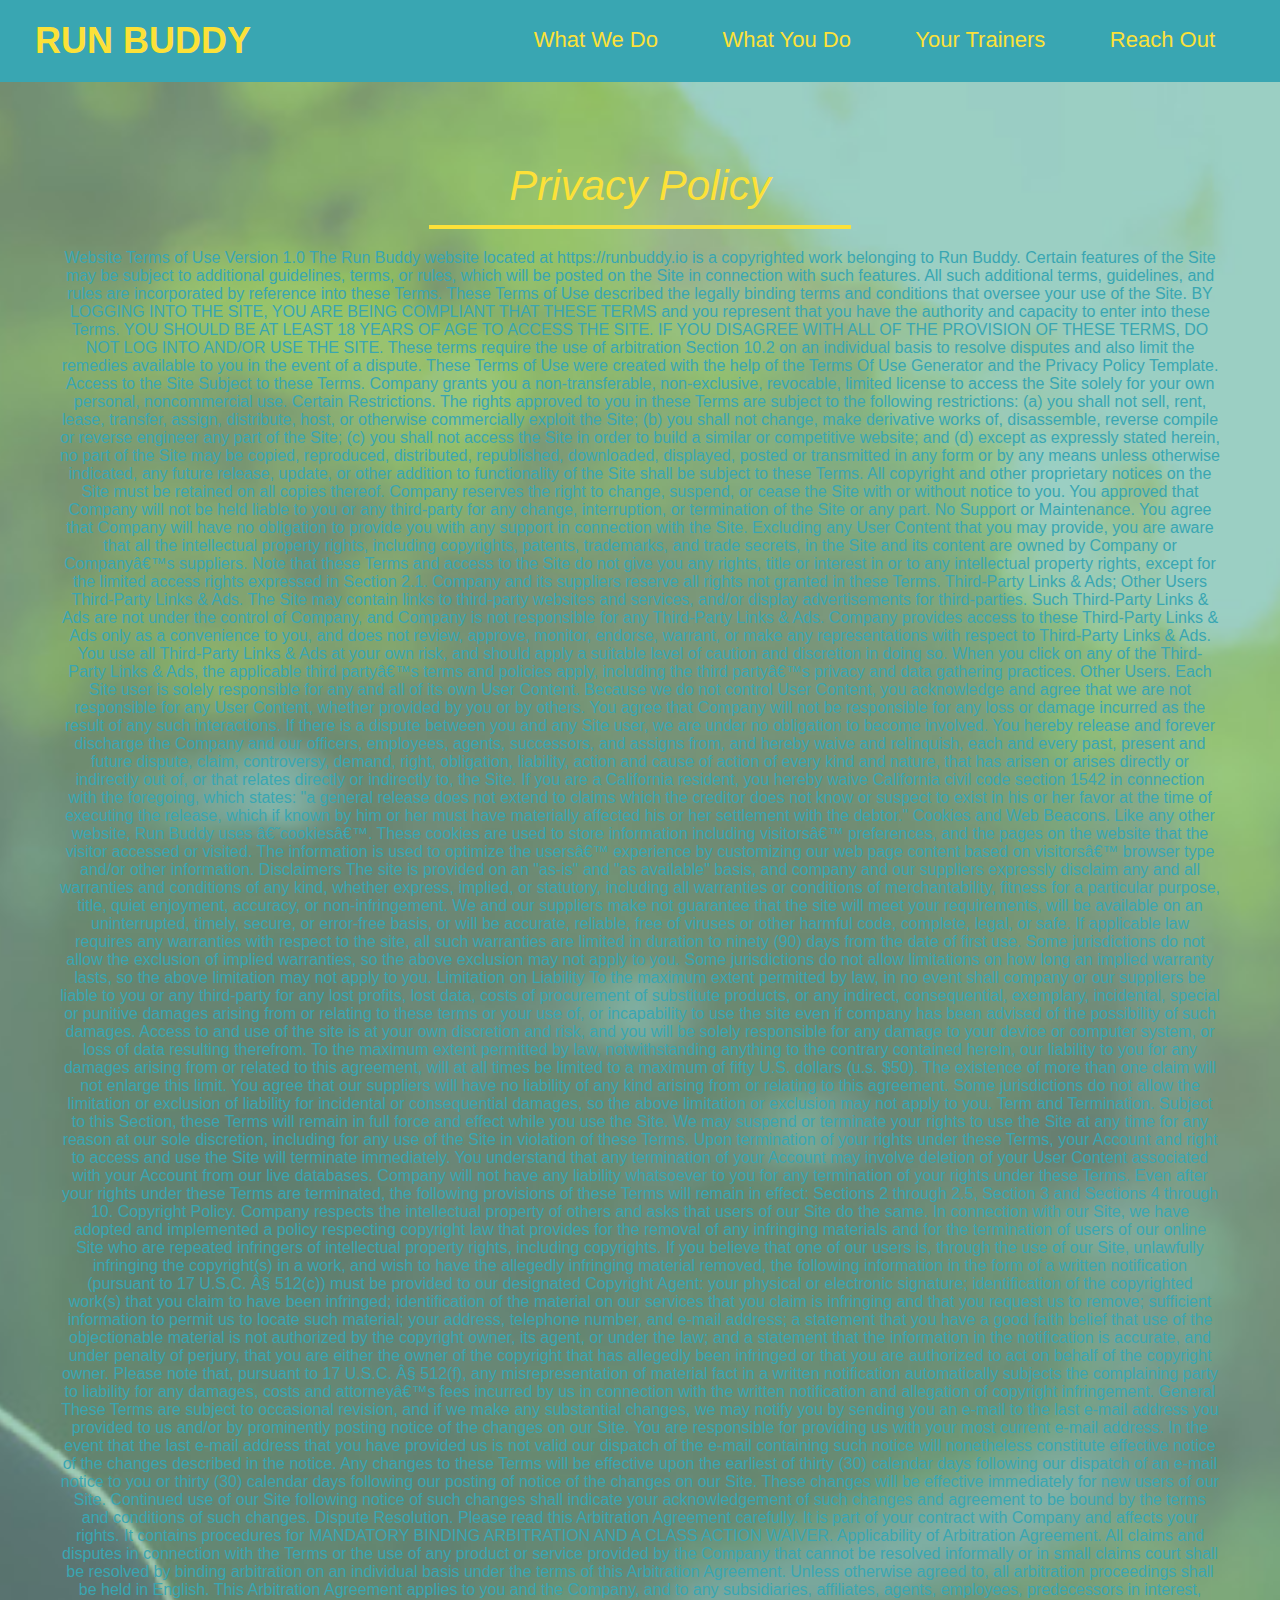
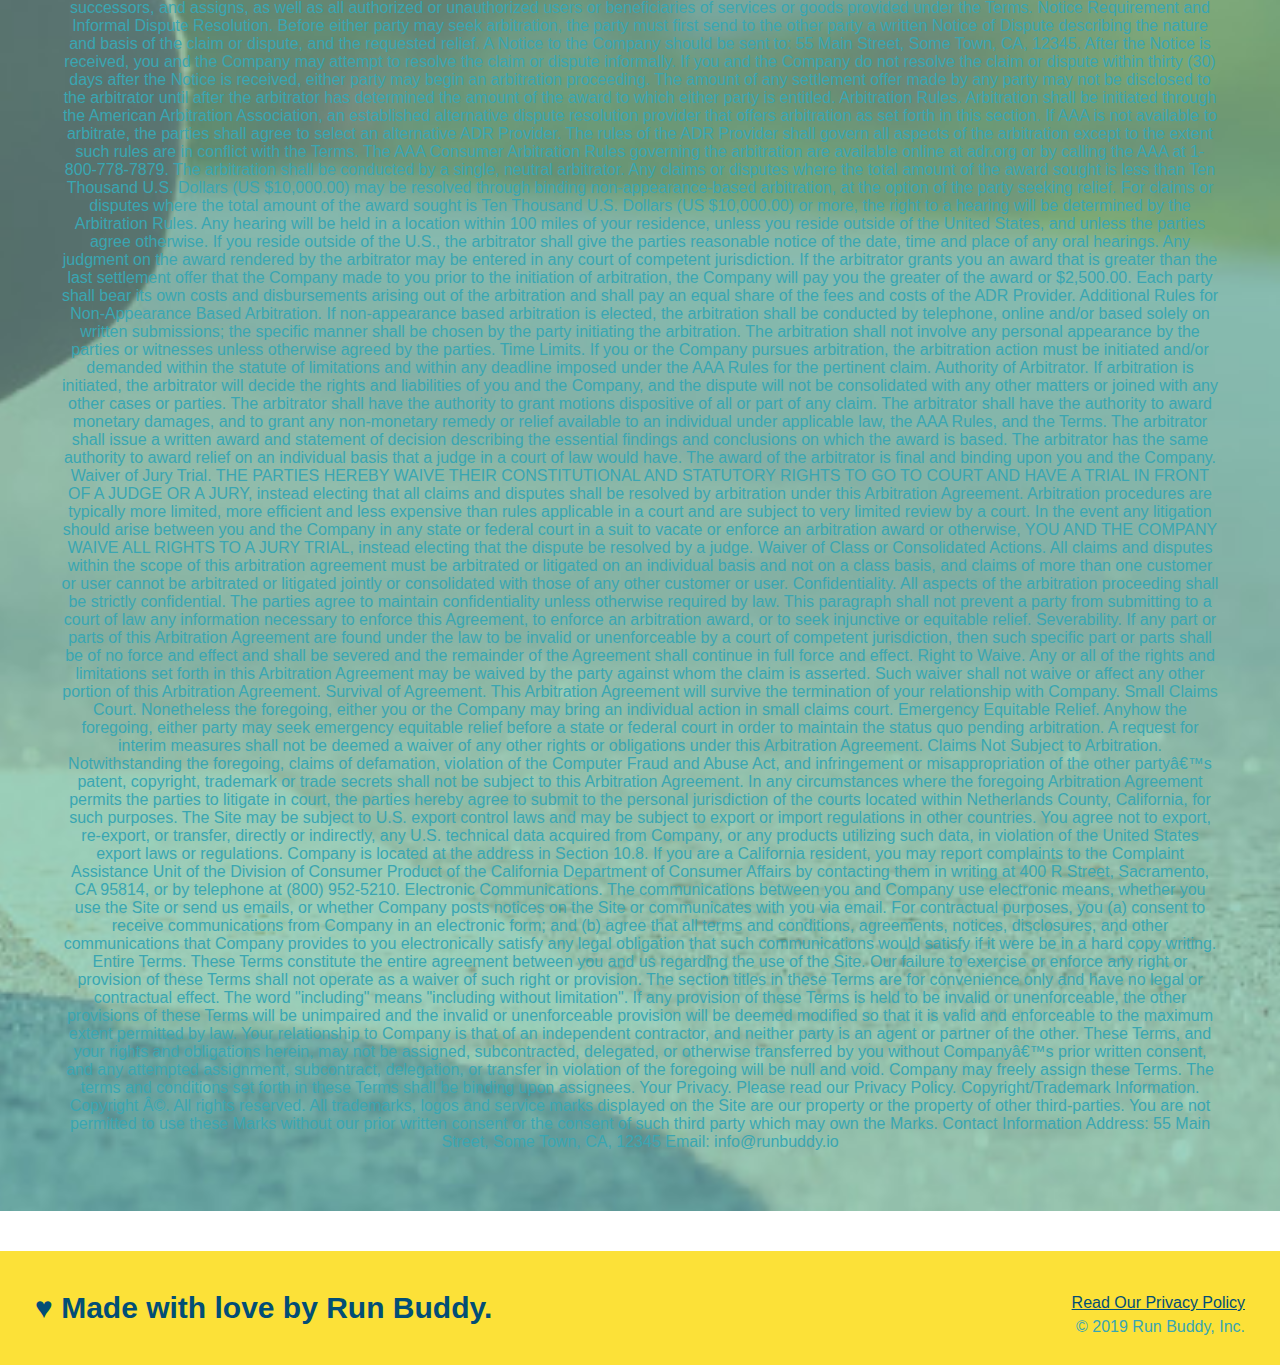
==== privacy-policy.html @ 21452228 "done with modules but privacy page does not look right" ====
<!DOCTYPE html>
<html lang="en">
    <head>
    <meta charset="UTF-8"/>
    <title>Privacy Policy - Run Buddy</title>
    <link rel="stylesheet" href="./assets/css/style.css"/>
        <link rel="stylesheet" href="./assets/css/secondary-styles.css"/>

    </head>
    <body>
        <header>
            <h1><a href="/">RUN BUDDY</a></h1>
            <nav>
                <ul>
                    <li><a href="./index.html#what-we-do">What We Do</a></li>
                    <li><a href="./index.html#what-you-do">What You Do</a></li>
                    <li><a href="./index.html#your-trainers">Your Trainers</a></li>
                    <li><a href="./index.html#reach-out">Reach Out</a></li>
                </ul>
            </nav>
     </header>
<section class="hero">
    <h2 class="page-title">
        Privacy Policy
      </h2>
      <article class="seconday-content">
        Website Terms of Use

        Version 1.0
        
        The Run Buddy website located at https://runbuddy.io is a copyrighted work belonging to Run Buddy. Certain features of the Site may be subject to additional guidelines, terms, or rules, which will be posted on the Site in connection with such features.
        
        All such additional terms, guidelines, and rules are incorporated by reference into these Terms.
        
        These Terms of Use described the legally binding terms and conditions that oversee your use of the Site. BY LOGGING INTO THE SITE, YOU ARE BEING COMPLIANT THAT THESE TERMS and you represent that you have the authority and capacity to enter into these Terms. YOU SHOULD BE AT LEAST 18 YEARS OF AGE TO ACCESS THE SITE. IF YOU DISAGREE WITH ALL OF THE PROVISION OF THESE TERMS, DO NOT LOG INTO AND/OR USE THE SITE.
        
        These terms require the use of arbitration Section 10.2 on an individual basis to resolve disputes and also limit the remedies available to you in the event of a dispute. These Terms of Use were created with the help of the Terms Of Use Generator and the Privacy Policy Template.
        
        Access to the Site
        Subject to these Terms. Company grants you a non-transferable, non-exclusive, revocable, limited license to access the Site solely for your own personal, noncommercial use.
        
        Certain Restrictions. The rights approved to you in these Terms are subject to the following restrictions: (a) you shall not sell, rent, lease, transfer, assign, distribute, host, or otherwise commercially exploit the Site; (b) you shall not change, make derivative works of, disassemble, reverse compile or reverse engineer any part of the Site; (c) you shall not access the Site in order to build a similar or competitive website; and (d) except as expressly stated herein, no part of the Site may be copied, reproduced, distributed, republished, downloaded, displayed, posted or transmitted in any form or by any means unless otherwise indicated, any future release, update, or other addition to functionality of the Site shall be subject to these Terms. All copyright and other proprietary notices on the Site must be retained on all copies thereof.
        
        Company reserves the right to change, suspend, or cease the Site with or without notice to you. You approved that Company will not be held liable to you or any third-party for any change, interruption, or termination of the Site or any part.
        
        No Support or Maintenance. You agree that Company will have no obligation to provide you with any support in connection with the Site.
        
        Excluding any User Content that you may provide, you are aware that all the intellectual property rights, including copyrights, patents, trademarks, and trade secrets, in the Site and its content are owned by Company or Companyâ€™s suppliers. Note that these Terms and access to the Site do not give you any rights, title or interest in or to any intellectual property rights, except for the limited access rights expressed in Section 2.1. Company and its suppliers reserve all rights not granted in these Terms.
        
        Third-Party Links & Ads; Other Users
        Third-Party Links & Ads. The Site may contain links to third-party websites and services, and/or display advertisements for third-parties. Such Third-Party Links & Ads are not under the control of Company, and Company is not responsible for any Third-Party Links & Ads. Company provides access to these Third-Party Links & Ads only as a convenience to you, and does not review, approve, monitor, endorse, warrant, or make any representations with respect to Third-Party Links & Ads. You use all Third-Party Links & Ads at your own risk, and should apply a suitable level of caution and discretion in doing so. When you click on any of the Third-Party Links & Ads, the applicable third partyâ€™s terms and policies apply, including the third partyâ€™s privacy and data gathering practices.
        
        Other Users. Each Site user is solely responsible for any and all of its own User Content. Because we do not control User Content, you acknowledge and agree that we are not responsible for any User Content, whether provided by you or by others. You agree that Company will not be responsible for any loss or damage incurred as the result of any such interactions. If there is a dispute between you and any Site user, we are under no obligation to become involved.
        
        You hereby release and forever discharge the Company and our officers, employees, agents, successors, and assigns from, and hereby waive and relinquish, each and every past, present and future dispute, claim, controversy, demand, right, obligation, liability, action and cause of action of every kind and nature, that has arisen or arises directly or indirectly out of, or that relates directly or indirectly to, the Site. If you are a California resident, you hereby waive California civil code section 1542 in connection with the foregoing, which states: "a general release does not extend to claims which the creditor does not know or suspect to exist in his or her favor at the time of executing the release, which if known by him or her must have materially affected his or her settlement with the debtor."
        
        Cookies and Web Beacons. Like any other website, Run Buddy uses â€˜cookiesâ€™. These cookies are used to store information including visitorsâ€™ preferences, and the pages on the website that the visitor accessed or visited. The information is used to optimize the usersâ€™ experience by customizing our web page content based on visitorsâ€™ browser type and/or other information.
        
        Disclaimers
        The site is provided on an "as-is" and "as available" basis, and company and our suppliers expressly disclaim any and all warranties and conditions of any kind, whether express, implied, or statutory, including all warranties or conditions of merchantability, fitness for a particular purpose, title, quiet enjoyment, accuracy, or non-infringement. We and our suppliers make not guarantee that the site will meet your requirements, will be available on an uninterrupted, timely, secure, or error-free basis, or will be accurate, reliable, free of viruses or other harmful code, complete, legal, or safe. If applicable law requires any warranties with respect to the site, all such warranties are limited in duration to ninety (90) days from the date of first use.
        
        Some jurisdictions do not allow the exclusion of implied warranties, so the above exclusion may not apply to you. Some jurisdictions do not allow limitations on how long an implied warranty lasts, so the above limitation may not apply to you.
        
        Limitation on Liability
        To the maximum extent permitted by law, in no event shall company or our suppliers be liable to you or any third-party for any lost profits, lost data, costs of procurement of substitute products, or any indirect, consequential, exemplary, incidental, special or punitive damages arising from or relating to these terms or your use of, or incapability to use the site even if company has been advised of the possibility of such damages. Access to and use of the site is at your own discretion and risk, and you will be solely responsible for any damage to your device or computer system, or loss of data resulting therefrom.
        
        To the maximum extent permitted by law, notwithstanding anything to the contrary contained herein, our liability to you for any damages arising from or related to this agreement, will at all times be limited to a maximum of fifty U.S. dollars (u.s. $50). The existence of more than one claim will not enlarge this limit. You agree that our suppliers will have no liability of any kind arising from or relating to this agreement.
        
        Some jurisdictions do not allow the limitation or exclusion of liability for incidental or consequential damages, so the above limitation or exclusion may not apply to you.
        
        Term and Termination. Subject to this Section, these Terms will remain in full force and effect while you use the Site. We may suspend or terminate your rights to use the Site at any time for any reason at our sole discretion, including for any use of the Site in violation of these Terms. Upon termination of your rights under these Terms, your Account and right to access and use the Site will terminate immediately. You understand that any termination of your Account may involve deletion of your User Content associated with your Account from our live databases. Company will not have any liability whatsoever to you for any termination of your rights under these Terms. Even after your rights under these Terms are terminated, the following provisions of these Terms will remain in effect: Sections 2 through 2.5, Section 3 and Sections 4 through 10.
        
        Copyright Policy.
        Company respects the intellectual property of others and asks that users of our Site do the same. In connection with our Site, we have adopted and implemented a policy respecting copyright law that provides for the removal of any infringing materials and for the termination of users of our online Site who are repeated infringers of intellectual property rights, including copyrights. If you believe that one of our users is, through the use of our Site, unlawfully infringing the copyright(s) in a work, and wish to have the allegedly infringing material removed, the following information in the form of a written notification (pursuant to 17 U.S.C. Â§ 512(c)) must be provided to our designated Copyright Agent:
        
        your physical or electronic signature;
        identification of the copyrighted work(s) that you claim to have been infringed;
        identification of the material on our services that you claim is infringing and that you request us to remove;
        sufficient information to permit us to locate such material; your address, telephone number, and e-mail address;
        a statement that you have a good faith belief that use of the objectionable material is not authorized by the copyright owner, its agent, or under the law; and
        a statement that the information in the notification is accurate, and under penalty of perjury, that you are either the owner of the copyright that has allegedly been infringed or that you are authorized to act on behalf of the copyright owner.
        Please note that, pursuant to 17 U.S.C. Â§ 512(f), any misrepresentation of material fact in a written notification automatically subjects the complaining party to liability for any damages, costs and attorneyâ€™s fees incurred by us in connection with the written notification and allegation of copyright infringement.
        
        General
        These Terms are subject to occasional revision, and if we make any substantial changes, we may notify you by sending you an e-mail to the last e-mail address you provided to us and/or by prominently posting notice of the changes on our Site. You are responsible for providing us with your most current e-mail address. In the event that the last e-mail address that you have provided us is not valid our dispatch of the e-mail containing such notice will nonetheless constitute effective notice of the changes described in the notice. Any changes to these Terms will be effective upon the earliest of thirty (30) calendar days following our dispatch of an e-mail notice to you or thirty (30) calendar days following our posting of notice of the changes on our Site. These changes will be effective immediately for new users of our Site. Continued use of our Site following notice of such changes shall indicate your acknowledgement of such changes and agreement to be bound by the terms and conditions of such changes. Dispute Resolution. Please read this Arbitration Agreement carefully. It is part of your contract with Company and affects your rights. It contains procedures for MANDATORY BINDING ARBITRATION AND A CLASS ACTION WAIVER.
        
        Applicability of Arbitration Agreement. All claims and disputes in connection with the Terms or the use of any product or service provided by the Company that cannot be resolved informally or in small claims court shall be resolved by binding arbitration on an individual basis under the terms of this Arbitration Agreement. Unless otherwise agreed to, all arbitration proceedings shall be held in English. This Arbitration Agreement applies to you and the Company, and to any subsidiaries, affiliates, agents, employees, predecessors in interest, successors, and assigns, as well as all authorized or unauthorized users or beneficiaries of services or goods provided under the Terms.
        
        Notice Requirement and Informal Dispute Resolution. Before either party may seek arbitration, the party must first send to the other party a written Notice of Dispute describing the nature and basis of the claim or dispute, and the requested relief. A Notice to the Company should be sent to: 55 Main Street, Some Town, CA, 12345. After the Notice is received, you and the Company may attempt to resolve the claim or dispute informally. If you and the Company do not resolve the claim or dispute within thirty (30) days after the Notice is received, either party may begin an arbitration proceeding. The amount of any settlement offer made by any party may not be disclosed to the arbitrator until after the arbitrator has determined the amount of the award to which either party is entitled.
        
        Arbitration Rules. Arbitration shall be initiated through the American Arbitration Association, an established alternative dispute resolution provider that offers arbitration as set forth in this section. If AAA is not available to arbitrate, the parties shall agree to select an alternative ADR Provider. The rules of the ADR Provider shall govern all aspects of the arbitration except to the extent such rules are in conflict with the Terms. The AAA Consumer Arbitration Rules governing the arbitration are available online at adr.org or by calling the AAA at 1-800-778-7879. The arbitration shall be conducted by a single, neutral arbitrator. Any claims or disputes where the total amount of the award sought is less than Ten Thousand U.S. Dollars (US $10,000.00) may be resolved through binding non-appearance-based arbitration, at the option of the party seeking relief. For claims or disputes where the total amount of the award sought is Ten Thousand U.S. Dollars (US $10,000.00) or more, the right to a hearing will be determined by the Arbitration Rules. Any hearing will be held in a location within 100 miles of your residence, unless you reside outside of the United States, and unless the parties agree otherwise. If you reside outside of the U.S., the arbitrator shall give the parties reasonable notice of the date, time and place of any oral hearings. Any judgment on the award rendered by the arbitrator may be entered in any court of competent jurisdiction. If the arbitrator grants you an award that is greater than the last settlement offer that the Company made to you prior to the initiation of arbitration, the Company will pay you the greater of the award or $2,500.00. Each party shall bear its own costs and disbursements arising out of the arbitration and shall pay an equal share of the fees and costs of the ADR Provider.
        
        Additional Rules for Non-Appearance Based Arbitration. If non-appearance based arbitration is elected, the arbitration shall be conducted by telephone, online and/or based solely on written submissions; the specific manner shall be chosen by the party initiating the arbitration. The arbitration shall not involve any personal appearance by the parties or witnesses unless otherwise agreed by the parties.
        
        Time Limits. If you or the Company pursues arbitration, the arbitration action must be initiated and/or demanded within the statute of limitations and within any deadline imposed under the AAA Rules for the pertinent claim.
        
        Authority of Arbitrator. If arbitration is initiated, the arbitrator will decide the rights and liabilities of you and the Company, and the dispute will not be consolidated with any other matters or joined with any other cases or parties. The arbitrator shall have the authority to grant motions dispositive of all or part of any claim. The arbitrator shall have the authority to award monetary damages, and to grant any non-monetary remedy or relief available to an individual under applicable law, the AAA Rules, and the Terms. The arbitrator shall issue a written award and statement of decision describing the essential findings and conclusions on which the award is based. The arbitrator has the same authority to award relief on an individual basis that a judge in a court of law would have. The award of the arbitrator is final and binding upon you and the Company.
        
        Waiver of Jury Trial. THE PARTIES HEREBY WAIVE THEIR CONSTITUTIONAL AND STATUTORY RIGHTS TO GO TO COURT AND HAVE A TRIAL IN FRONT OF A JUDGE OR A JURY, instead electing that all claims and disputes shall be resolved by arbitration under this Arbitration Agreement. Arbitration procedures are typically more limited, more efficient and less expensive than rules applicable in a court and are subject to very limited review by a court. In the event any litigation should arise between you and the Company in any state or federal court in a suit to vacate or enforce an arbitration award or otherwise, YOU AND THE COMPANY WAIVE ALL RIGHTS TO A JURY TRIAL, instead electing that the dispute be resolved by a judge.
        
        Waiver of Class or Consolidated Actions. All claims and disputes within the scope of this arbitration agreement must be arbitrated or litigated on an individual basis and not on a class basis, and claims of more than one customer or user cannot be arbitrated or litigated jointly or consolidated with those of any other customer or user.
        
        Confidentiality. All aspects of the arbitration proceeding shall be strictly confidential. The parties agree to maintain confidentiality unless otherwise required by law. This paragraph shall not prevent a party from submitting to a court of law any information necessary to enforce this Agreement, to enforce an arbitration award, or to seek injunctive or equitable relief.
        
        Severability. If any part or parts of this Arbitration Agreement are found under the law to be invalid or unenforceable by a court of competent jurisdiction, then such specific part or parts shall be of no force and effect and shall be severed and the remainder of the Agreement shall continue in full force and effect.
        
        Right to Waive. Any or all of the rights and limitations set forth in this Arbitration Agreement may be waived by the party against whom the claim is asserted. Such waiver shall not waive or affect any other portion of this Arbitration Agreement.
        
        Survival of Agreement. This Arbitration Agreement will survive the termination of your relationship with Company.
        
        Small Claims Court. Nonetheless the foregoing, either you or the Company may bring an individual action in small claims court.
        
        Emergency Equitable Relief. Anyhow the foregoing, either party may seek emergency equitable relief before a state or federal court in order to maintain the status quo pending arbitration. A request for interim measures shall not be deemed a waiver of any other rights or obligations under this Arbitration Agreement.
        
        Claims Not Subject to Arbitration. Notwithstanding the foregoing, claims of defamation, violation of the Computer Fraud and Abuse Act, and infringement or misappropriation of the other partyâ€™s patent, copyright, trademark or trade secrets shall not be subject to this Arbitration Agreement.
        
        In any circumstances where the foregoing Arbitration Agreement permits the parties to litigate in court, the parties hereby agree to submit to the personal jurisdiction of the courts located within Netherlands County, California, for such purposes.
        
        The Site may be subject to U.S. export control laws and may be subject to export or import regulations in other countries. You agree not to export, re-export, or transfer, directly or indirectly, any U.S. technical data acquired from Company, or any products utilizing such data, in violation of the United States export laws or regulations.
        
        Company is located at the address in Section 10.8. If you are a California resident, you may report complaints to the Complaint Assistance Unit of the Division of Consumer Product of the California Department of Consumer Affairs by contacting them in writing at 400 R Street, Sacramento, CA 95814, or by telephone at (800) 952-5210.
        
        Electronic Communications. The communications between you and Company use electronic means, whether you use the Site or send us emails, or whether Company posts notices on the Site or communicates with you via email. For contractual purposes, you (a) consent to receive communications from Company in an electronic form; and (b) agree that all terms and conditions, agreements, notices, disclosures, and other communications that Company provides to you electronically satisfy any legal obligation that such communications would satisfy if it were be in a hard copy writing.
        
        Entire Terms. These Terms constitute the entire agreement between you and us regarding the use of the Site. Our failure to exercise or enforce any right or provision of these Terms shall not operate as a waiver of such right or provision. The section titles in these Terms are for convenience only and have no legal or contractual effect. The word "including" means "including without limitation". If any provision of these Terms is held to be invalid or unenforceable, the other provisions of these Terms will be unimpaired and the invalid or unenforceable provision will be deemed modified so that it is valid and enforceable to the maximum extent permitted by law. Your relationship to Company is that of an independent contractor, and neither party is an agent or partner of the other. These Terms, and your rights and obligations herein, may not be assigned, subcontracted, delegated, or otherwise transferred by you without Companyâ€™s prior written consent, and any attempted assignment, subcontract, delegation, or transfer in violation of the foregoing will be null and void. Company may freely assign these Terms. The terms and conditions set forth in these Terms shall be binding upon assignees.
        
        Your Privacy. Please read our Privacy Policy.
        
        Copyright/Trademark Information. Copyright Â©. All rights reserved. All trademarks, logos and service marks displayed on the Site are our property or the property of other third-parties. You are not permitted to use these Marks without our prior written consent or the consent of such third party which may own the Marks.
        
        Contact Information
        Address: 55 Main Street, Some Town, CA, 12345
        
        Email: info@runbuddy.io
      </article>
</section>
     <footer> 
        <h2>♥ Made with love by Run Buddy.</h2>
        <div>
            <a href="./privacy-policy.html">Read Our Privacy Policy</a>
            <br />
            &copy; 2019 Run Buddy, Inc.
        </div>
    </footer>
    </body>
</html>
---- assets/css/style.css ----
* {
    margin: 0;
    padding: 0;
    box-sizing: border-box;
}

body { 
    font-family: Helvetica, Arial, sans-serif;
    color: #39a6b2
}

header {
    padding: 20px 35px;
    background-color: #39a6b2;
}

header h1 {
    font-weight: bold;
    font-size: 36px;
    color: #fce138;
    margin: 0;
    display: inline;
}

header a {
    text-decoration: none;
    color: #fce138;
}

header nav {
    float: right;
    margin: 7px 0;
}

header nav ul li {
    display: inline;
}

header nav ul li a {
    margin: 0 30px;
    font-weight: lighter;
    font-size: 22px;
}

footer {
    background: #fce138;
    width: 100%;
    padding: 40px 35px;
}

footer h2 {
    display: inline;
    color: #024e76;
    font-size: 30px;
    margin: 0;
}

footer div {
    float: right;
    line-height: 1.5;
    text-align: right;
}

footer a {
    color: #024e76;
}

section {
    padding: 60px;
}

.hero {
    background-image: url("../images/hero-bg.jpg");
    height: 600px;
    background-size: cover;
    background-position: center;
    position: relative;
  }

  .hero-form {
    border: 3px solid #024e76;
  background-color: #fce138;
  padding: 20px;
  width: 500px;
  color: #024e76;
  position: absolute;
  bottom: 120px;
  right: 140px;
  }

  .hero-form h3 {
    font-size: 24px;
    margin: 0;
  }

  .hero-form p {
      margin: 5px 0 15px 0;
  }

  .form-input {
    border: 1px solid #024e76;
    display: block;
    padding: 7px 15px;
    font-size: 16px;
    color: #024e76;
    width: 100%;
    margin-bottom: 15px;
  }

  .hero-form label {
    margin: 0 5px;
  }

  .hero-form button {
    color: #fce138;
    background-color: #024e76;
    border: none;
    padding: 10px 20px;
    font-size: 16px;
  }

  .intro {
      text-align: center;
  }

  .intro p {
    line-height: 1.7;
    color: #39a6b2;
    width: 80%;
    font-size: 20px;
    margin: 0 auto;
  }

  .steps {
    text-align: center;
    background: #fce138;
  }

  .section-title {
    font-size: 55px;
    color: #024e76;
    margin-bottom: 35px;
    padding: 0 100px 20px 100px;
    display: inline-block;
    border-bottom: 3px solid;
  }
  
  .primary-border {
    border-color: #fce138;
  }
  
  .secondary-border {
    border-color: #39a6b2;
  }
  
  .steps div {
    margin-bottom: 80px;
  }
  
  .steps img {
    width: 15%;
    margin: 10px 0;
  }
  
  .steps h3 {
    color: #024e76;
    font-size: 46px;
    margin-top: 10px;
  }
  
  .steps p {
    color: #39a6b2;
    font-size: 23px;
  }

  .step span {
      font-size: 38px;
  }
  
  .trainers {
      text-align: center;
  }

  .trainer {
    width: 900px;
    margin: 0 auto 30px auto;
    background: #024e76;
    color: #fce138;
    overflow: auto;
  }

  .trainer img {
    width: 35%;
    float: left;
  }
  
  .trainer-bio {
    padding: 35px;
    float: left;
    width: 65%;
  }

  .text-left {
    text-align: left;
  }
  
  .text-right {
    text-align: right;
  }

  .trainer-bio h3 {
    font-size: 32px;
    margin-bottom: 8px;
  }
  
  .trainer-bio h4 {
    font-weight: lighter;
    font-size: 26px;
    margin-bottom: 25px;
  }
  
  .trainer-bio p {
    font-size: 17px;
    line-height: 1.3;
  }

  .section-title {
    font-size: 55px;
    display: inline-block;
    padding: 0 100px 20px 100px;
    border-bottom: 3px solid;
    margin-bottom: 35px;
    color: #024e76;
  }

  .contact {
    text-align: center;
    background: #024e76;
  }

  .contact h2 {
    color: #fce138;
  }

  .contact-info iframe {
    width: 400px;
    height: 400px;
  }

  .contact-info div {
    width: 410px;
    display: inline-block;
    vertical-align: top;
    text-align: left;
    margin: 30px 0 0 60px;
    color: white;
  }

  .contact-info h3 {
    color: #fce138;
    font-size: 32px;
  }
  
  .contact-info p, .contact-info address {
    margin: 20px 0;
    line-height: 1.5;
    font-size: 20px;
    font-style: normal;
  }
  
  .contact-info a {
    color: #fce138;
  }

  .hero-secondary {
    margin: 20px;
    background-color: black;
    font-size: 20px;
    color: red;
  }
---- assets/css/secondary-styles.css ----
.hero {
    background-position: bottom;
    height: auto;
    text-align: center;
    margin-bottom: 40px;
    background-image: url("../images/hero-bg.jpg");
    background-size: cover;
    background-position: center;
    position: block ;

  }

  .page-title {
      color: #fce138;
      display: inline-block;
      border-bottom:4px solid #fce138;
      padding: 0 80px 15px 80px;
      font-weight: normal;
      font-size: 42px;
      font-style: italic;
  }

  .secondary-content {
      text-align: left;
      width: 80%;
      margin:auto;
      color:#024e76;
  }

  .secondary-content h3 {
      font-size: 25px;
      margin: 20px 0 20px 0;

  }

  .secondary-content p {
      font-size: 16px;
      line-height: 1.5;
      margin: 20px 0 20px 0;

  }

  .secondary-content ul {
      margin: 15px 20px 15px 20px;
    
  }

  .secondary-content ul li {
      color: #39a6b2;
      margin: 10px 0 10px 0;
  }

  h2 {
      margin: 20px 20px 20px 20px;
  }
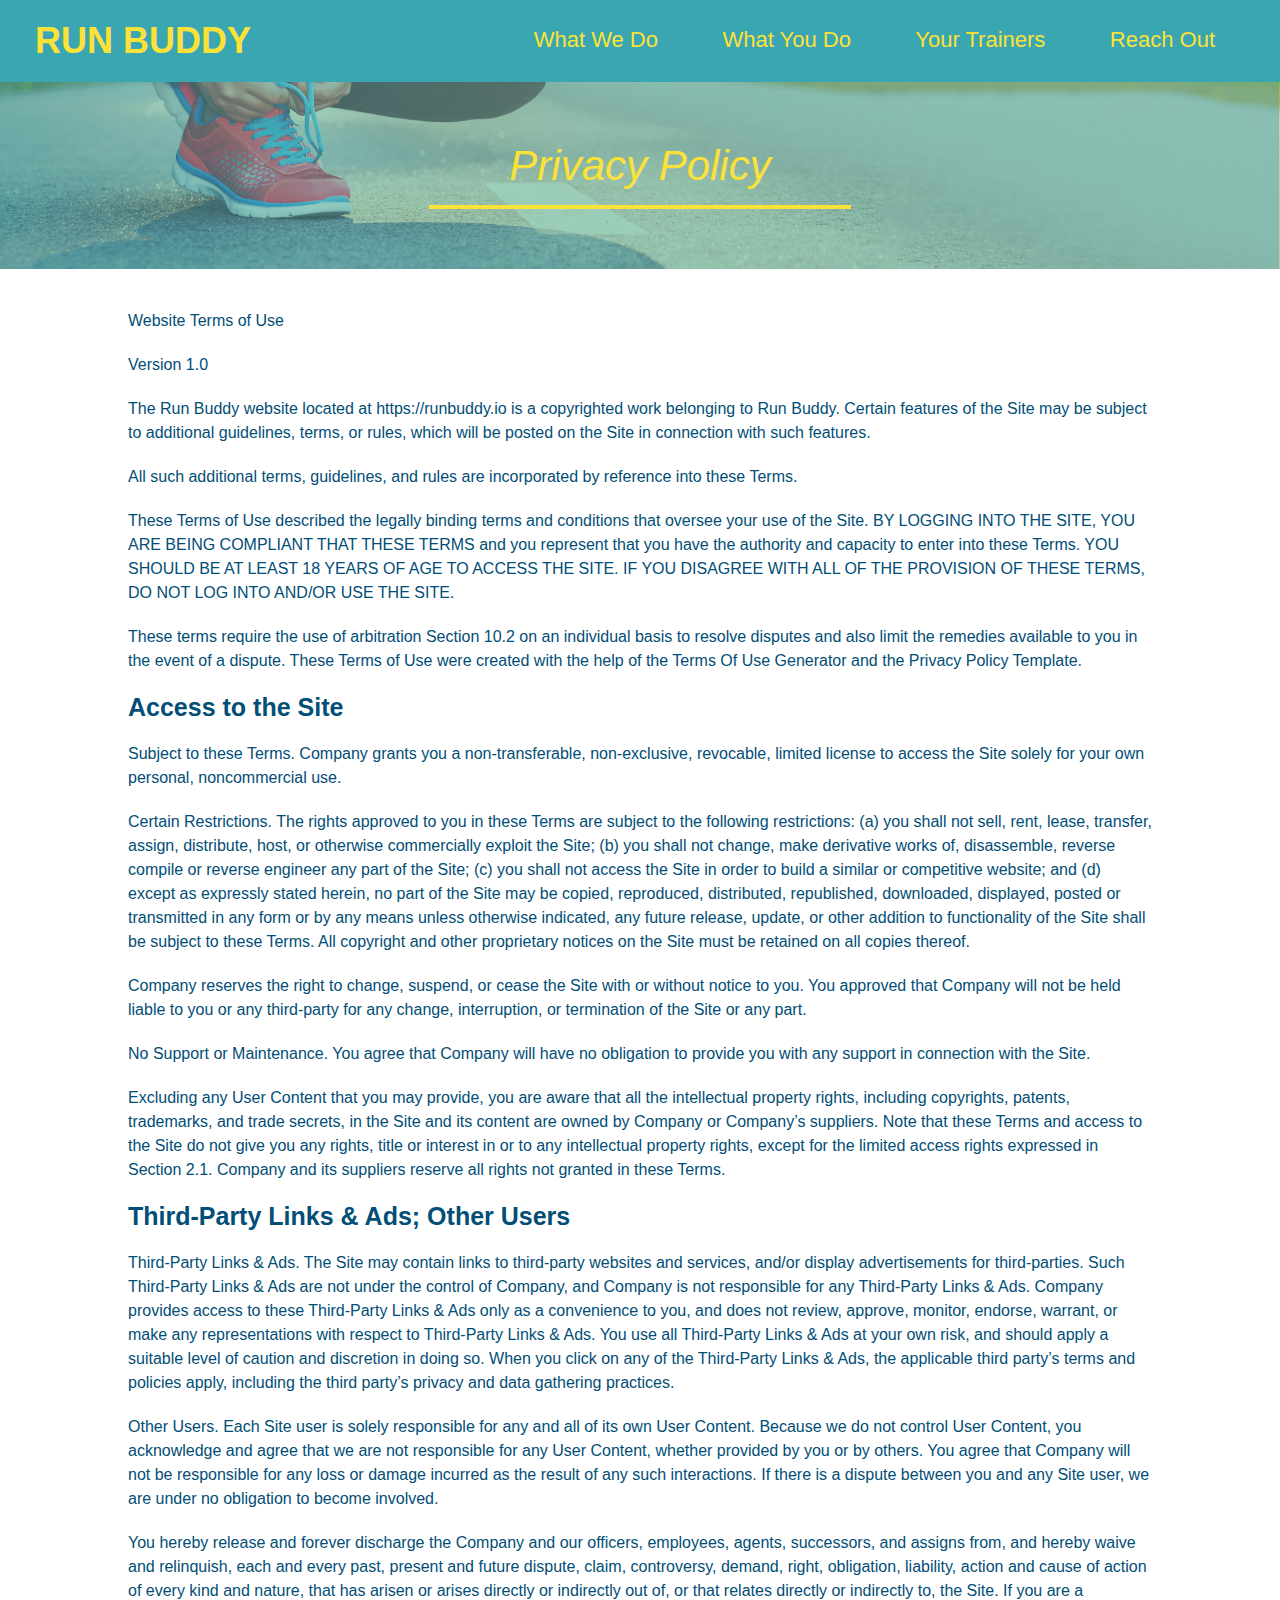
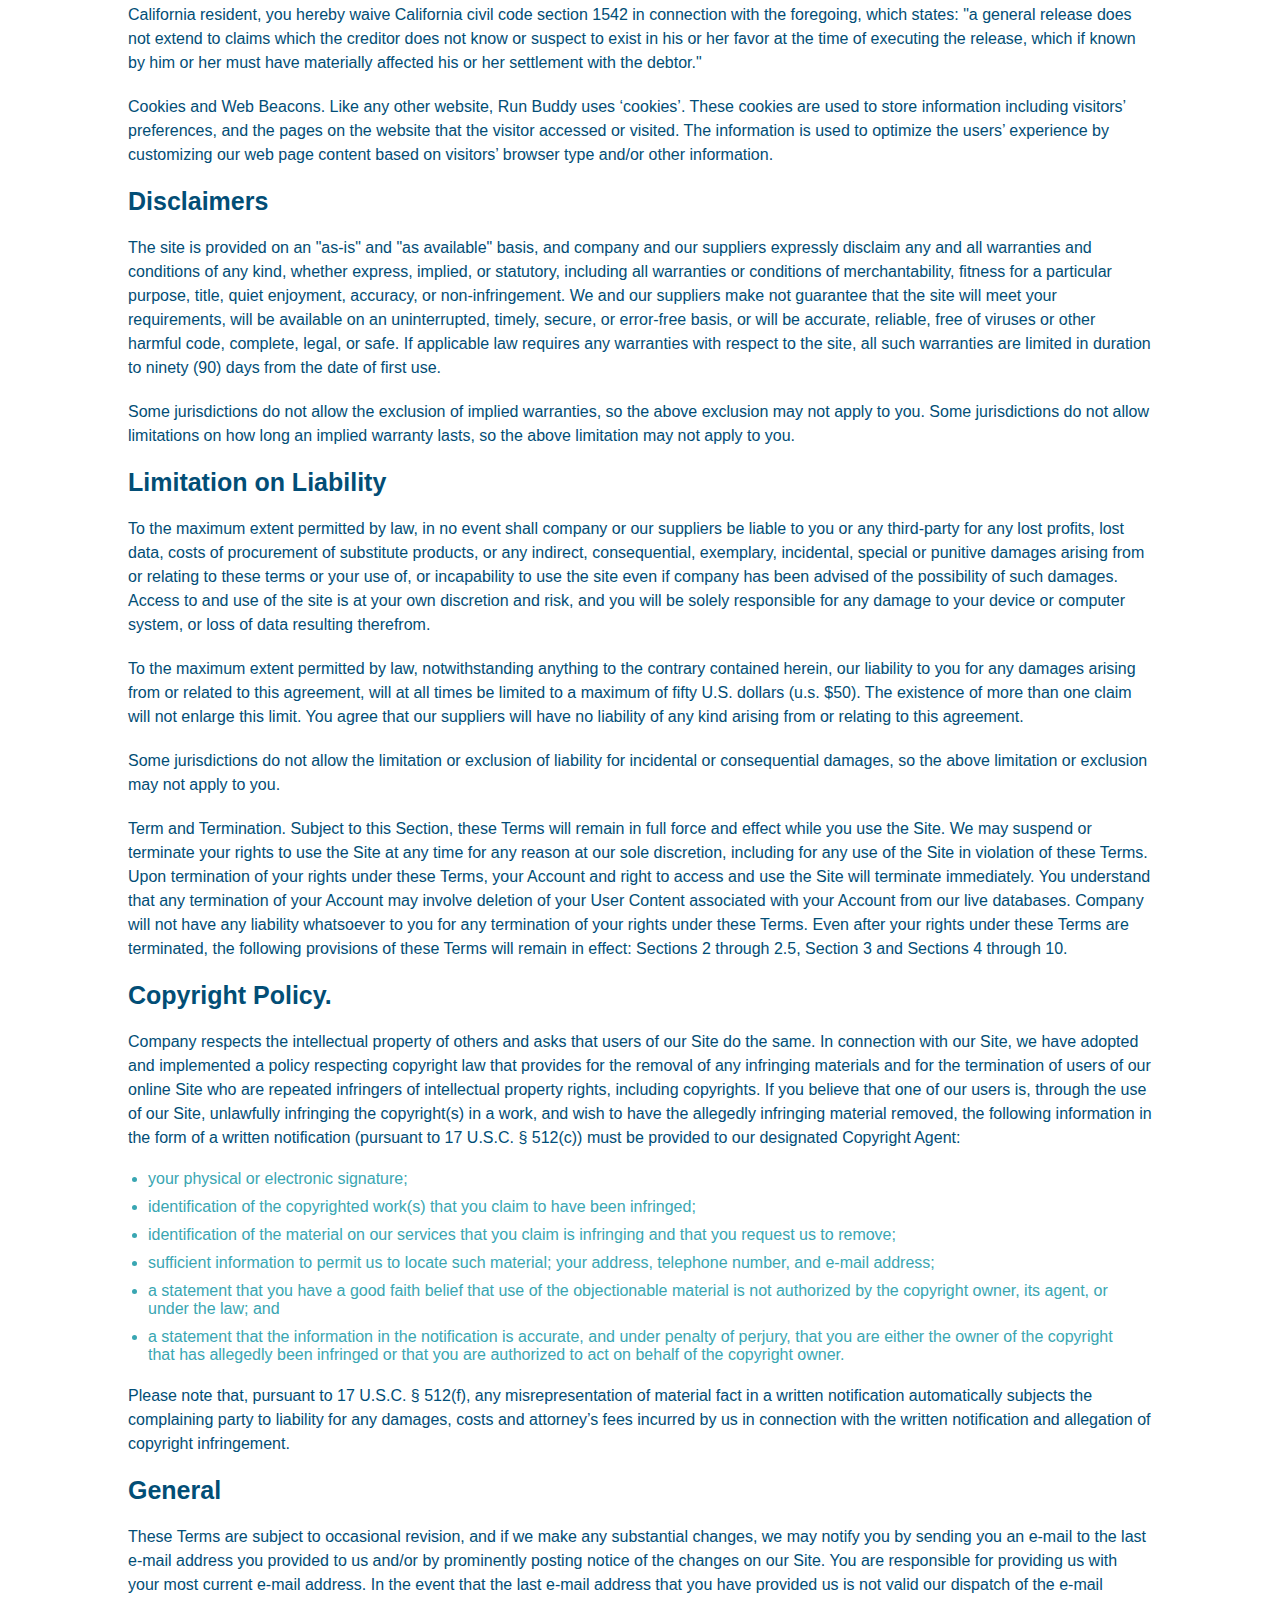
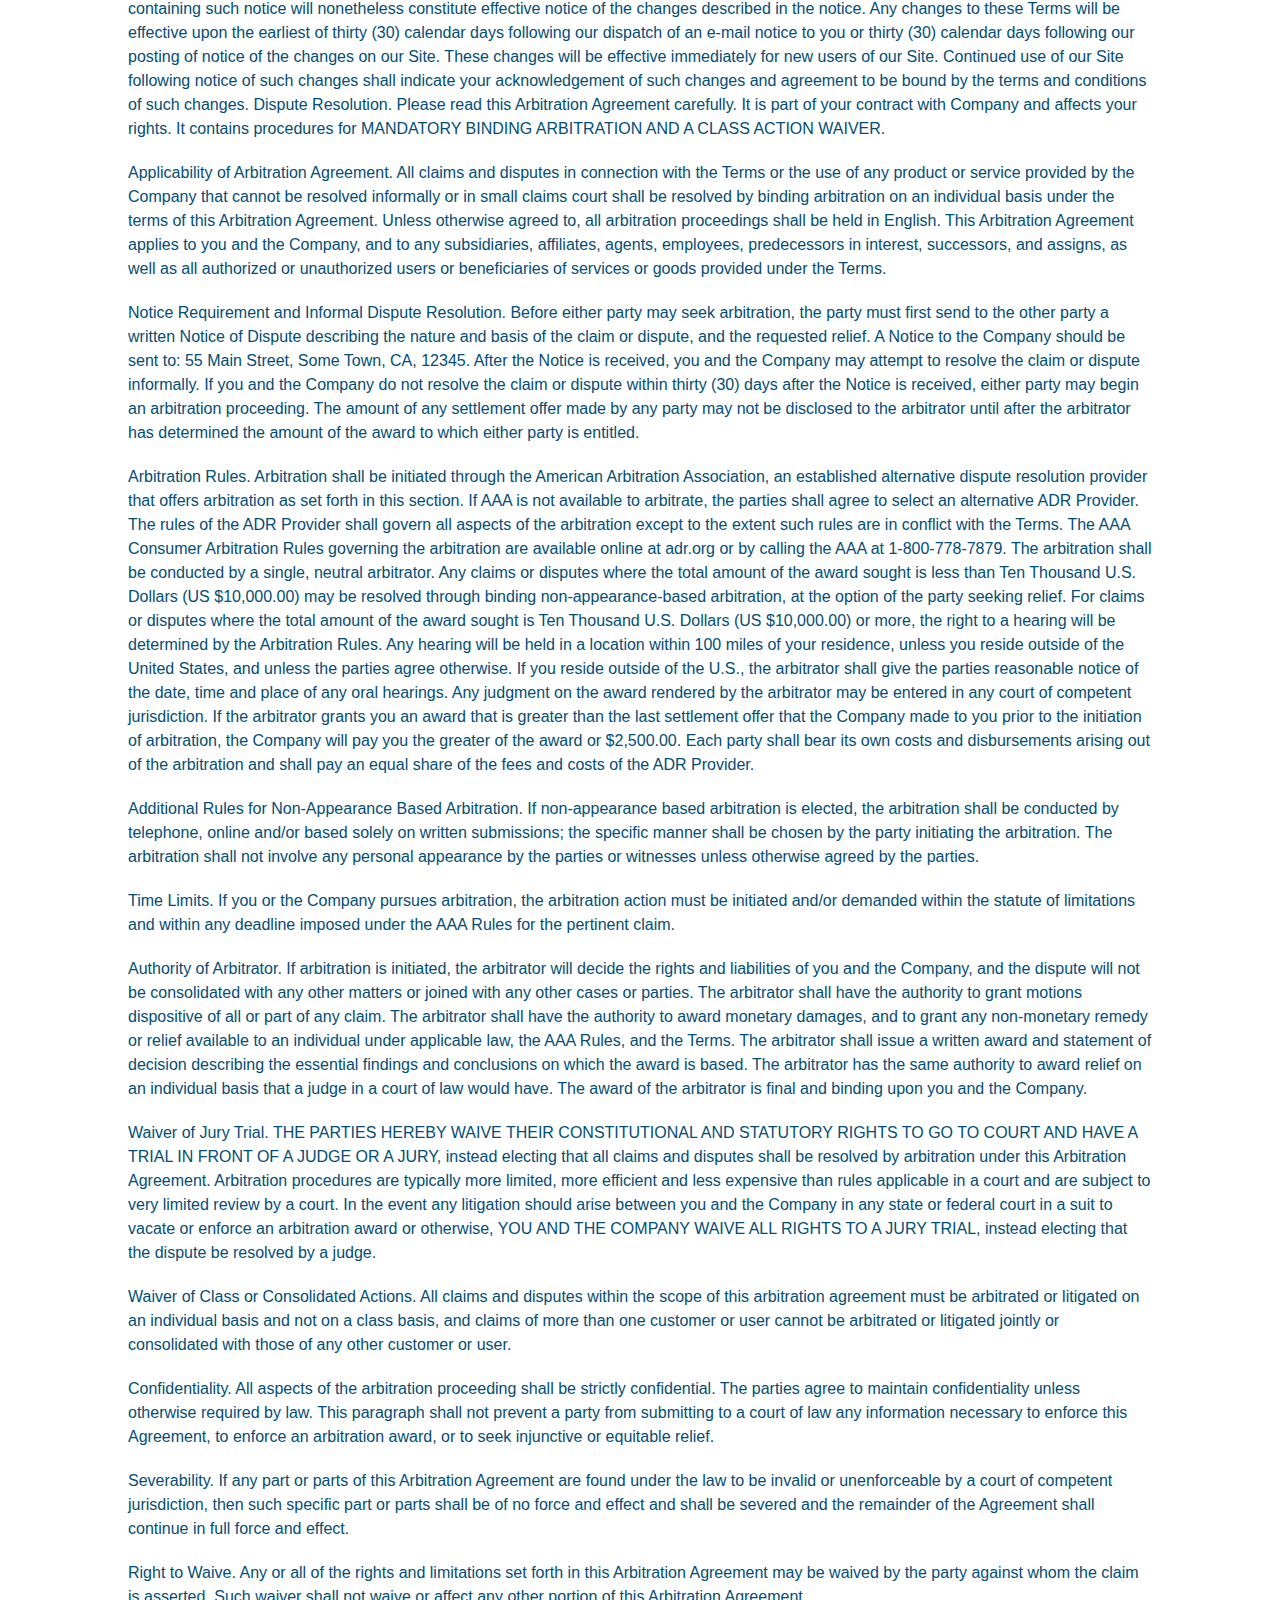
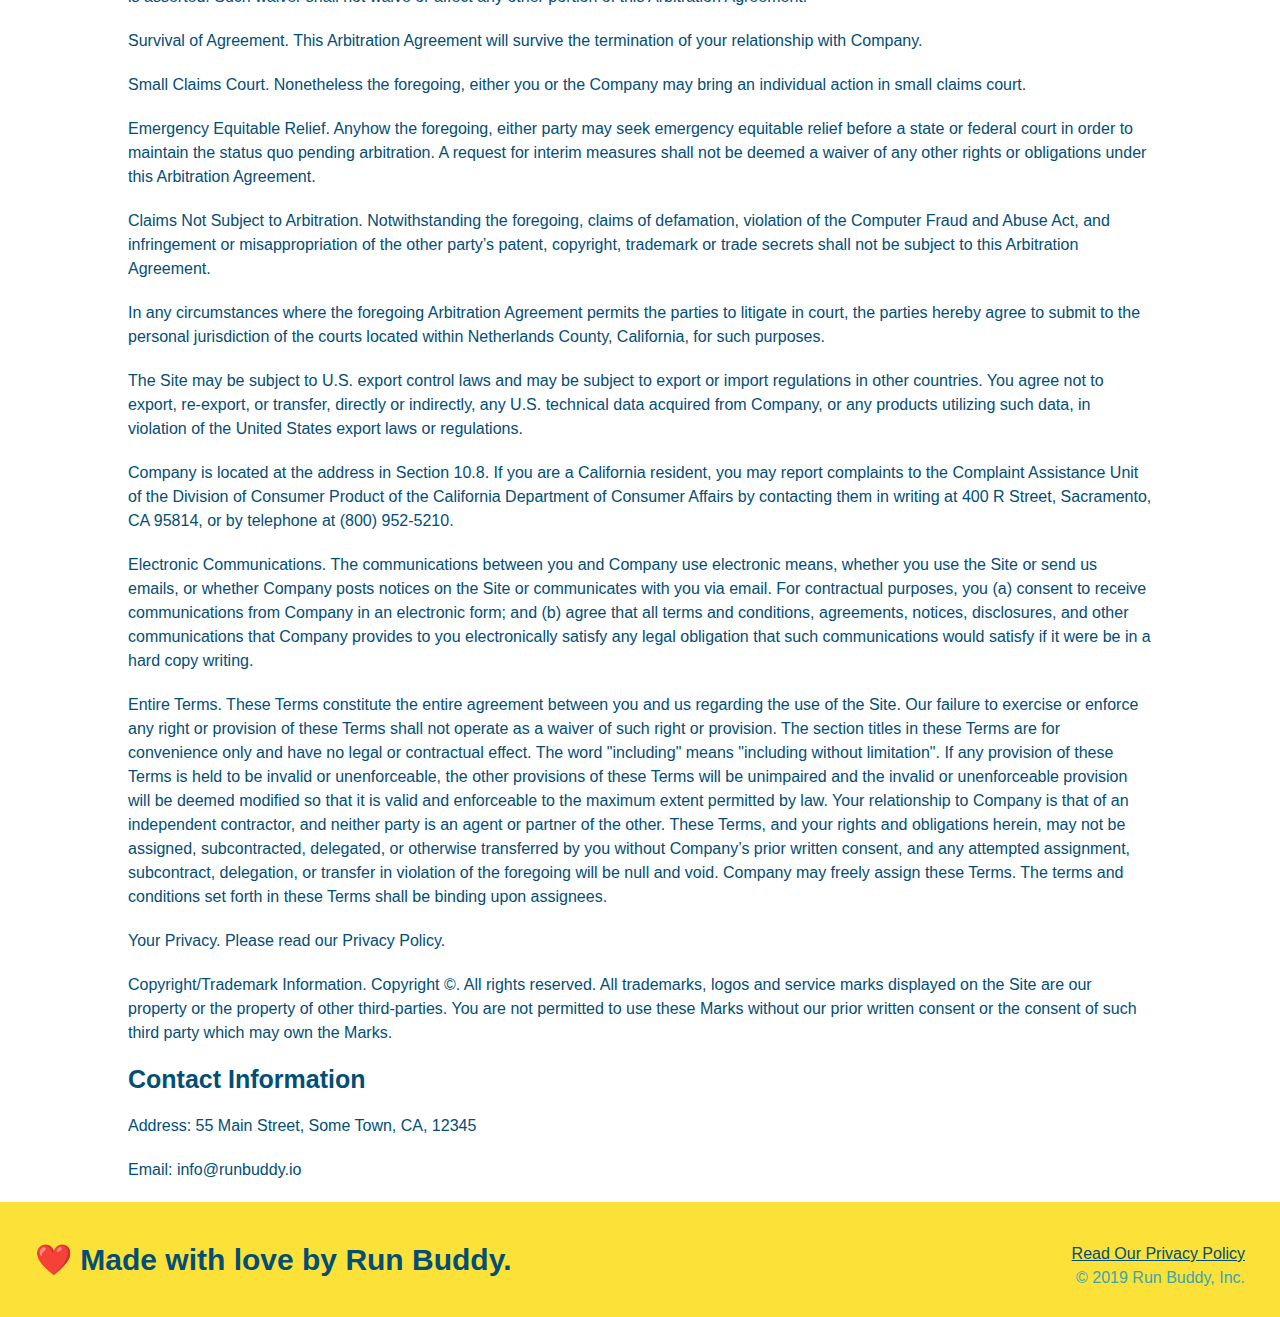
==== commit 743727c8: "copied code for 2.0" ====
--- a/privacy-policy.html
+++ b/privacy-policy.html
@@ -1,146 +1,473 @@
 <!DOCTYPE html>
 <html lang="en">
-    <head>
-    <meta charset="UTF-8"/>
-    <title>Privacy Policy - Run Buddy</title>
-    <link rel="stylesheet" href="./assets/css/style.css"/>
-        <link rel="stylesheet" href="./assets/css/secondary-styles.css"/>
-
-    </head>
-    <body>
-        <header>
-            <h1><a href="/">RUN BUDDY</a></h1>
-            <nav>
-                <ul>
-                    <li><a href="./index.html#what-we-do">What We Do</a></li>
-                    <li><a href="./index.html#what-you-do">What You Do</a></li>
-                    <li><a href="./index.html#your-trainers">Your Trainers</a></li>
-                    <li><a href="./index.html#reach-out">Reach Out</a></li>
-                </ul>
-            </nav>
-     </header>
-<section class="hero">
-    <h2 class="page-title">
+  <head>
+    <meta charset="UTF-8" />
+    <link rel="stylesheet" href="./assets/css/style.css" />
+    <link rel="stylesheet" href="./assets/css/secondary-styles.css" />
+    <title>Run Buddy - Privacy Policy</title>
+  </head>
+  <body>
+    <header>
+      <h1>
+        <a href="./index.html">RUN BUDDY</a>
+      </h1>
+      <nav>
+        <ul>
+          <li>
+            <a href="./index.html#what-we-do">What We Do</a>
+          </li>
+          <li>
+            <a href="./index.html#what-you-do">What You Do</a>
+          </li>
+          <li>
+            <a href="./index.html#your-trainers">Your Trainers</a>
+          </li>
+          <li>
+            <a href="./index.html#reach-out">Reach Out</a>
+          </li>
+        </ul>
+      </nav>
+    </header>
+    <!-- end navigation -->
+
+    <!-- hero/jumbotron -->
+    <section class="hero">
+      <h2 class="page-title">
         Privacy Policy
       </h2>
-      <article class="seconday-content">
+    </section>
+
+    <!-- body copy -->
+    <article class="secondary-content">
+      <p>
         Website Terms of Use
-
+      </p>
+
+      <p>
         Version 1.0
-        
-        The Run Buddy website located at https://runbuddy.io is a copyrighted work belonging to Run Buddy. Certain features of the Site may be subject to additional guidelines, terms, or rules, which will be posted on the Site in connection with such features.
-        
+      </p>
+
+      <p>
+        The Run Buddy website located at https://runbuddy.io is a copyrighted work belonging to Run Buddy. Certain
+        features of the Site may be subject to additional guidelines, terms, or rules, which will be posted on the Site
+        in connection with such features.
+      </p>
+
+      <p>
         All such additional terms, guidelines, and rules are incorporated by reference into these Terms.
-        
-        These Terms of Use described the legally binding terms and conditions that oversee your use of the Site. BY LOGGING INTO THE SITE, YOU ARE BEING COMPLIANT THAT THESE TERMS and you represent that you have the authority and capacity to enter into these Terms. YOU SHOULD BE AT LEAST 18 YEARS OF AGE TO ACCESS THE SITE. IF YOU DISAGREE WITH ALL OF THE PROVISION OF THESE TERMS, DO NOT LOG INTO AND/OR USE THE SITE.
-        
-        These terms require the use of arbitration Section 10.2 on an individual basis to resolve disputes and also limit the remedies available to you in the event of a dispute. These Terms of Use were created with the help of the Terms Of Use Generator and the Privacy Policy Template.
-        
+      </p>
+
+      <p>
+        These Terms of Use described the legally binding terms and conditions that oversee your use of the Site. BY
+        LOGGING INTO THE SITE, YOU ARE BEING COMPLIANT THAT THESE TERMS and you represent that you have the authority
+        and capacity to enter into these Terms. YOU SHOULD BE AT LEAST 18 YEARS OF AGE TO ACCESS THE SITE. IF YOU
+        DISAGREE WITH ALL OF THE PROVISION OF THESE TERMS, DO NOT LOG INTO AND/OR USE THE SITE.
+      </p>
+
+      <p>
+        These terms require the use of arbitration Section 10.2 on an individual basis to resolve disputes and also
+        limit the remedies available to you in the event of a dispute. These Terms of Use were created with the help of
+        the Terms Of Use Generator and the Privacy Policy Template.
+      </p>
+
+      <h3>
         Access to the Site
-        Subject to these Terms. Company grants you a non-transferable, non-exclusive, revocable, limited license to access the Site solely for your own personal, noncommercial use.
-        
-        Certain Restrictions. The rights approved to you in these Terms are subject to the following restrictions: (a) you shall not sell, rent, lease, transfer, assign, distribute, host, or otherwise commercially exploit the Site; (b) you shall not change, make derivative works of, disassemble, reverse compile or reverse engineer any part of the Site; (c) you shall not access the Site in order to build a similar or competitive website; and (d) except as expressly stated herein, no part of the Site may be copied, reproduced, distributed, republished, downloaded, displayed, posted or transmitted in any form or by any means unless otherwise indicated, any future release, update, or other addition to functionality of the Site shall be subject to these Terms. All copyright and other proprietary notices on the Site must be retained on all copies thereof.
-        
-        Company reserves the right to change, suspend, or cease the Site with or without notice to you. You approved that Company will not be held liable to you or any third-party for any change, interruption, or termination of the Site or any part.
-        
-        No Support or Maintenance. You agree that Company will have no obligation to provide you with any support in connection with the Site.
-        
-        Excluding any User Content that you may provide, you are aware that all the intellectual property rights, including copyrights, patents, trademarks, and trade secrets, in the Site and its content are owned by Company or Companyâ€™s suppliers. Note that these Terms and access to the Site do not give you any rights, title or interest in or to any intellectual property rights, except for the limited access rights expressed in Section 2.1. Company and its suppliers reserve all rights not granted in these Terms.
-        
+      </h3>
+
+      <p>
+        Subject to these Terms. Company grants you a non-transferable, non-exclusive, revocable, limited license to
+        access the Site solely for your own personal, noncommercial use.
+      </p>
+
+      <p>
+        Certain Restrictions. The rights approved to you in these Terms are subject to the following restrictions: (a)
+        you shall not sell, rent, lease, transfer, assign, distribute, host, or otherwise commercially exploit the Site;
+        (b) you shall not change, make derivative works of, disassemble, reverse compile or reverse engineer any part of
+        the Site; (c) you shall not access the Site in order to build a similar or competitive website; and (d) except
+        as expressly stated herein, no part of the Site may be copied, reproduced, distributed, republished, downloaded,
+        displayed, posted or transmitted in any form or by any means unless otherwise indicated, any future release,
+        update, or other addition to functionality of the Site shall be subject to these Terms. All copyright and other
+        proprietary notices on the Site must be retained on all copies thereof.
+      </p>
+
+      <p>
+        Company reserves the right to change, suspend, or cease the Site with or without notice to you. You approved
+        that Company will not be held liable to you or any third-party for any change, interruption, or termination of
+        the Site or any part.
+      </p>
+
+      <p>
+        No Support or Maintenance. You agree that Company will have no obligation to provide you with any support in
+        connection with the Site.
+      </p>
+
+      <p>
+        Excluding any User Content that you may provide, you are aware that all the intellectual property rights,
+        including copyrights, patents, trademarks, and trade secrets, in the Site and its content are owned by Company
+        or Company’s suppliers. Note that these Terms and access to the Site do not give you any rights, title or
+        interest in or to any intellectual property rights, except for the limited access rights expressed in Section
+        2.1. Company and its suppliers reserve all rights not granted in these Terms.
+      </p>
+
+      <h3>
         Third-Party Links & Ads; Other Users
-        Third-Party Links & Ads. The Site may contain links to third-party websites and services, and/or display advertisements for third-parties. Such Third-Party Links & Ads are not under the control of Company, and Company is not responsible for any Third-Party Links & Ads. Company provides access to these Third-Party Links & Ads only as a convenience to you, and does not review, approve, monitor, endorse, warrant, or make any representations with respect to Third-Party Links & Ads. You use all Third-Party Links & Ads at your own risk, and should apply a suitable level of caution and discretion in doing so. When you click on any of the Third-Party Links & Ads, the applicable third partyâ€™s terms and policies apply, including the third partyâ€™s privacy and data gathering practices.
-        
-        Other Users. Each Site user is solely responsible for any and all of its own User Content. Because we do not control User Content, you acknowledge and agree that we are not responsible for any User Content, whether provided by you or by others. You agree that Company will not be responsible for any loss or damage incurred as the result of any such interactions. If there is a dispute between you and any Site user, we are under no obligation to become involved.
-        
-        You hereby release and forever discharge the Company and our officers, employees, agents, successors, and assigns from, and hereby waive and relinquish, each and every past, present and future dispute, claim, controversy, demand, right, obligation, liability, action and cause of action of every kind and nature, that has arisen or arises directly or indirectly out of, or that relates directly or indirectly to, the Site. If you are a California resident, you hereby waive California civil code section 1542 in connection with the foregoing, which states: "a general release does not extend to claims which the creditor does not know or suspect to exist in his or her favor at the time of executing the release, which if known by him or her must have materially affected his or her settlement with the debtor."
-        
-        Cookies and Web Beacons. Like any other website, Run Buddy uses â€˜cookiesâ€™. These cookies are used to store information including visitorsâ€™ preferences, and the pages on the website that the visitor accessed or visited. The information is used to optimize the usersâ€™ experience by customizing our web page content based on visitorsâ€™ browser type and/or other information.
-        
+      </h3>
+
+      <p>
+        Third-Party Links & Ads. The Site may contain links to third-party websites and services, and/or display
+        advertisements for third-parties. Such Third-Party Links & Ads are not under the control of Company, and Company
+        is not responsible for any Third-Party Links & Ads. Company provides access to these Third-Party Links & Ads
+        only as a convenience to you, and does not review, approve, monitor, endorse, warrant, or make any
+        representations with respect to Third-Party Links & Ads. You use all Third-Party Links & Ads at your own risk,
+        and should apply a suitable level of caution and discretion in doing so. When you click on any of the
+        Third-Party Links & Ads, the applicable third party’s terms and policies apply, including the third party’s
+        privacy and data gathering practices.
+      </p>
+
+      <p>
+        Other Users. Each Site user is solely responsible for any and all of its own User Content. Because we do not
+        control User Content, you acknowledge and agree that we are not responsible for any User Content, whether
+        provided by you or by others. You agree that Company will not be responsible for any loss or damage incurred as
+        the result of any such interactions. If there is a dispute between you and any Site user, we are under no
+        obligation to become involved.
+      </p>
+
+      <p>
+        You hereby release and forever discharge the Company and our officers, employees, agents, successors, and
+        assigns from, and hereby waive and relinquish, each and every past, present and future dispute, claim,
+        controversy, demand, right, obligation, liability, action and cause of action of every kind and nature, that has
+        arisen or arises directly or indirectly out of, or that relates directly or indirectly to, the Site. If you are
+        a California resident, you hereby waive California civil code section 1542 in connection with the foregoing,
+        which states: "a general release does not extend to claims which the creditor does not know or suspect to exist
+        in his or her favor at the time of executing the release, which if known by him or her must have materially
+        affected his or her settlement with the debtor."
+      </p>
+
+      <p>
+        Cookies and Web Beacons. Like any other website, Run Buddy uses ‘cookies’. These cookies are used to store
+        information including visitors’ preferences, and the pages on the website that the visitor accessed or visited.
+        The information is used to optimize the users’ experience by customizing our web page content based on visitors’
+        browser type and/or other information.
+      </p>
+
+      <h3>
         Disclaimers
-        The site is provided on an "as-is" and "as available" basis, and company and our suppliers expressly disclaim any and all warranties and conditions of any kind, whether express, implied, or statutory, including all warranties or conditions of merchantability, fitness for a particular purpose, title, quiet enjoyment, accuracy, or non-infringement. We and our suppliers make not guarantee that the site will meet your requirements, will be available on an uninterrupted, timely, secure, or error-free basis, or will be accurate, reliable, free of viruses or other harmful code, complete, legal, or safe. If applicable law requires any warranties with respect to the site, all such warranties are limited in duration to ninety (90) days from the date of first use.
-        
-        Some jurisdictions do not allow the exclusion of implied warranties, so the above exclusion may not apply to you. Some jurisdictions do not allow limitations on how long an implied warranty lasts, so the above limitation may not apply to you.
-        
+      </h3>
+
+      <p>
+        The site is provided on an "as-is" and "as available" basis, and company and our suppliers expressly disclaim
+        any and all warranties and conditions of any kind, whether express, implied, or statutory, including all
+        warranties or conditions of merchantability, fitness for a particular purpose, title, quiet enjoyment, accuracy,
+        or non-infringement. We and our suppliers make not guarantee that the site will meet your requirements, will be
+        available on an uninterrupted, timely, secure, or error-free basis, or will be accurate, reliable, free of
+        viruses or other harmful code, complete, legal, or safe. If applicable law requires any warranties with respect
+        to the site, all such warranties are limited in duration to ninety (90) days from the date of first use.
+      </p>
+
+      <p>
+        Some jurisdictions do not allow the exclusion of implied warranties, so the above exclusion may not apply to
+        you. Some jurisdictions do not allow limitations on how long an implied warranty lasts, so the above limitation
+        may not apply to you.
+      </p>
+
+      <h3>
         Limitation on Liability
-        To the maximum extent permitted by law, in no event shall company or our suppliers be liable to you or any third-party for any lost profits, lost data, costs of procurement of substitute products, or any indirect, consequential, exemplary, incidental, special or punitive damages arising from or relating to these terms or your use of, or incapability to use the site even if company has been advised of the possibility of such damages. Access to and use of the site is at your own discretion and risk, and you will be solely responsible for any damage to your device or computer system, or loss of data resulting therefrom.
-        
-        To the maximum extent permitted by law, notwithstanding anything to the contrary contained herein, our liability to you for any damages arising from or related to this agreement, will at all times be limited to a maximum of fifty U.S. dollars (u.s. $50). The existence of more than one claim will not enlarge this limit. You agree that our suppliers will have no liability of any kind arising from or relating to this agreement.
-        
-        Some jurisdictions do not allow the limitation or exclusion of liability for incidental or consequential damages, so the above limitation or exclusion may not apply to you.
-        
-        Term and Termination. Subject to this Section, these Terms will remain in full force and effect while you use the Site. We may suspend or terminate your rights to use the Site at any time for any reason at our sole discretion, including for any use of the Site in violation of these Terms. Upon termination of your rights under these Terms, your Account and right to access and use the Site will terminate immediately. You understand that any termination of your Account may involve deletion of your User Content associated with your Account from our live databases. Company will not have any liability whatsoever to you for any termination of your rights under these Terms. Even after your rights under these Terms are terminated, the following provisions of these Terms will remain in effect: Sections 2 through 2.5, Section 3 and Sections 4 through 10.
-        
+      </h3>
+
+      <p>
+        To the maximum extent permitted by law, in no event shall company or our suppliers be liable to you or any
+        third-party for any lost profits, lost data, costs of procurement of substitute products, or any indirect,
+        consequential, exemplary, incidental, special or punitive damages arising from or relating to these terms or
+        your use of, or incapability to use the site even if company has been advised of the possibility of such
+        damages. Access to and use of the site is at your own discretion and risk, and you will be solely responsible
+        for any damage to your device or computer system, or loss of data resulting therefrom.
+      </p>
+
+      <p>
+        To the maximum extent permitted by law, notwithstanding anything to the contrary contained herein, our liability
+        to you for any damages arising from or related to this agreement, will at all times be limited to a maximum of
+        fifty U.S. dollars (u.s. $50). The existence of more than one claim will not enlarge this limit. You agree that
+        our suppliers will have no liability of any kind arising from or relating to this agreement.
+      </p>
+
+      <p>
+        Some jurisdictions do not allow the limitation or exclusion of liability for incidental or consequential
+        damages, so the above limitation or exclusion may not apply to you.
+      </p>
+
+      <p>
+        Term and Termination. Subject to this Section, these Terms will remain in full force and effect while you use
+        the Site. We may suspend or terminate your rights to use the Site at any time for any reason at our sole
+        discretion, including for any use of the Site in violation of these Terms. Upon termination of your rights under
+        these Terms, your Account and right to access and use the Site will terminate immediately. You understand that
+        any termination of your Account may involve deletion of your User Content associated with your Account from our
+        live databases. Company will not have any liability whatsoever to you for any termination of your rights under
+        these Terms. Even after your rights under these Terms are terminated, the following provisions of these Terms
+        will remain in effect: Sections 2 through 2.5, Section 3 and Sections 4 through 10.
+      </p>
+
+      <h3>
         Copyright Policy.
-        Company respects the intellectual property of others and asks that users of our Site do the same. In connection with our Site, we have adopted and implemented a policy respecting copyright law that provides for the removal of any infringing materials and for the termination of users of our online Site who are repeated infringers of intellectual property rights, including copyrights. If you believe that one of our users is, through the use of our Site, unlawfully infringing the copyright(s) in a work, and wish to have the allegedly infringing material removed, the following information in the form of a written notification (pursuant to 17 U.S.C. Â§ 512(c)) must be provided to our designated Copyright Agent:
-        
-        your physical or electronic signature;
-        identification of the copyrighted work(s) that you claim to have been infringed;
-        identification of the material on our services that you claim is infringing and that you request us to remove;
-        sufficient information to permit us to locate such material; your address, telephone number, and e-mail address;
-        a statement that you have a good faith belief that use of the objectionable material is not authorized by the copyright owner, its agent, or under the law; and
-        a statement that the information in the notification is accurate, and under penalty of perjury, that you are either the owner of the copyright that has allegedly been infringed or that you are authorized to act on behalf of the copyright owner.
-        Please note that, pursuant to 17 U.S.C. Â§ 512(f), any misrepresentation of material fact in a written notification automatically subjects the complaining party to liability for any damages, costs and attorneyâ€™s fees incurred by us in connection with the written notification and allegation of copyright infringement.
-        
+      </h3>
+
+      <p>
+        Company respects the intellectual property of others and asks that users of our Site do the same. In connection
+        with our Site, we have adopted and implemented a policy respecting copyright law that provides for the removal
+        of any infringing materials and for the termination of users of our online Site who are repeated infringers of
+        intellectual property rights, including copyrights. If you believe that one of our users is, through the use of
+        our Site, unlawfully infringing the copyright(s) in a work, and wish to have the allegedly infringing material
+        removed, the following information in the form of a written notification (pursuant to 17 U.S.C. § 512(c)) must
+        be provided to our designated Copyright Agent:
+      </p>
+
+      <ul>
+        <li>
+          your physical or electronic signature;
+        </li>
+        <li>
+          identification of the copyrighted work(s) that you claim to have been infringed;
+        </li>
+        <li>
+          identification of the material on our services that you claim is infringing and that you request us to remove;
+        </li>
+        <li>
+          sufficient information to permit us to locate such material; your address, telephone number, and e-mail
+          address;
+        </li>
+        <li>
+          a statement that you have a good faith belief that use of the objectionable material is not authorized by the
+          copyright owner, its agent, or under the law; and
+        </li>
+        <li>
+          a statement that the information in the notification is accurate, and under penalty of perjury, that you are
+          either the owner of the copyright that has allegedly been infringed or that you are authorized to act on
+          behalf of the copyright owner.
+        </li>
+      </ul>
+
+      <p>
+        Please note that, pursuant to 17 U.S.C. § 512(f), any misrepresentation of material fact in a written
+        notification automatically subjects the complaining party to liability for any damages, costs and attorney’s
+        fees incurred by us in connection with the written notification and allegation of copyright infringement.
+      </p>
+
+      <h3>
         General
-        These Terms are subject to occasional revision, and if we make any substantial changes, we may notify you by sending you an e-mail to the last e-mail address you provided to us and/or by prominently posting notice of the changes on our Site. You are responsible for providing us with your most current e-mail address. In the event that the last e-mail address that you have provided us is not valid our dispatch of the e-mail containing such notice will nonetheless constitute effective notice of the changes described in the notice. Any changes to these Terms will be effective upon the earliest of thirty (30) calendar days following our dispatch of an e-mail notice to you or thirty (30) calendar days following our posting of notice of the changes on our Site. These changes will be effective immediately for new users of our Site. Continued use of our Site following notice of such changes shall indicate your acknowledgement of such changes and agreement to be bound by the terms and conditions of such changes. Dispute Resolution. Please read this Arbitration Agreement carefully. It is part of your contract with Company and affects your rights. It contains procedures for MANDATORY BINDING ARBITRATION AND A CLASS ACTION WAIVER.
-        
-        Applicability of Arbitration Agreement. All claims and disputes in connection with the Terms or the use of any product or service provided by the Company that cannot be resolved informally or in small claims court shall be resolved by binding arbitration on an individual basis under the terms of this Arbitration Agreement. Unless otherwise agreed to, all arbitration proceedings shall be held in English. This Arbitration Agreement applies to you and the Company, and to any subsidiaries, affiliates, agents, employees, predecessors in interest, successors, and assigns, as well as all authorized or unauthorized users or beneficiaries of services or goods provided under the Terms.
-        
-        Notice Requirement and Informal Dispute Resolution. Before either party may seek arbitration, the party must first send to the other party a written Notice of Dispute describing the nature and basis of the claim or dispute, and the requested relief. A Notice to the Company should be sent to: 55 Main Street, Some Town, CA, 12345. After the Notice is received, you and the Company may attempt to resolve the claim or dispute informally. If you and the Company do not resolve the claim or dispute within thirty (30) days after the Notice is received, either party may begin an arbitration proceeding. The amount of any settlement offer made by any party may not be disclosed to the arbitrator until after the arbitrator has determined the amount of the award to which either party is entitled.
-        
-        Arbitration Rules. Arbitration shall be initiated through the American Arbitration Association, an established alternative dispute resolution provider that offers arbitration as set forth in this section. If AAA is not available to arbitrate, the parties shall agree to select an alternative ADR Provider. The rules of the ADR Provider shall govern all aspects of the arbitration except to the extent such rules are in conflict with the Terms. The AAA Consumer Arbitration Rules governing the arbitration are available online at adr.org or by calling the AAA at 1-800-778-7879. The arbitration shall be conducted by a single, neutral arbitrator. Any claims or disputes where the total amount of the award sought is less than Ten Thousand U.S. Dollars (US $10,000.00) may be resolved through binding non-appearance-based arbitration, at the option of the party seeking relief. For claims or disputes where the total amount of the award sought is Ten Thousand U.S. Dollars (US $10,000.00) or more, the right to a hearing will be determined by the Arbitration Rules. Any hearing will be held in a location within 100 miles of your residence, unless you reside outside of the United States, and unless the parties agree otherwise. If you reside outside of the U.S., the arbitrator shall give the parties reasonable notice of the date, time and place of any oral hearings. Any judgment on the award rendered by the arbitrator may be entered in any court of competent jurisdiction. If the arbitrator grants you an award that is greater than the last settlement offer that the Company made to you prior to the initiation of arbitration, the Company will pay you the greater of the award or $2,500.00. Each party shall bear its own costs and disbursements arising out of the arbitration and shall pay an equal share of the fees and costs of the ADR Provider.
-        
-        Additional Rules for Non-Appearance Based Arbitration. If non-appearance based arbitration is elected, the arbitration shall be conducted by telephone, online and/or based solely on written submissions; the specific manner shall be chosen by the party initiating the arbitration. The arbitration shall not involve any personal appearance by the parties or witnesses unless otherwise agreed by the parties.
-        
-        Time Limits. If you or the Company pursues arbitration, the arbitration action must be initiated and/or demanded within the statute of limitations and within any deadline imposed under the AAA Rules for the pertinent claim.
-        
-        Authority of Arbitrator. If arbitration is initiated, the arbitrator will decide the rights and liabilities of you and the Company, and the dispute will not be consolidated with any other matters or joined with any other cases or parties. The arbitrator shall have the authority to grant motions dispositive of all or part of any claim. The arbitrator shall have the authority to award monetary damages, and to grant any non-monetary remedy or relief available to an individual under applicable law, the AAA Rules, and the Terms. The arbitrator shall issue a written award and statement of decision describing the essential findings and conclusions on which the award is based. The arbitrator has the same authority to award relief on an individual basis that a judge in a court of law would have. The award of the arbitrator is final and binding upon you and the Company.
-        
-        Waiver of Jury Trial. THE PARTIES HEREBY WAIVE THEIR CONSTITUTIONAL AND STATUTORY RIGHTS TO GO TO COURT AND HAVE A TRIAL IN FRONT OF A JUDGE OR A JURY, instead electing that all claims and disputes shall be resolved by arbitration under this Arbitration Agreement. Arbitration procedures are typically more limited, more efficient and less expensive than rules applicable in a court and are subject to very limited review by a court. In the event any litigation should arise between you and the Company in any state or federal court in a suit to vacate or enforce an arbitration award or otherwise, YOU AND THE COMPANY WAIVE ALL RIGHTS TO A JURY TRIAL, instead electing that the dispute be resolved by a judge.
-        
-        Waiver of Class or Consolidated Actions. All claims and disputes within the scope of this arbitration agreement must be arbitrated or litigated on an individual basis and not on a class basis, and claims of more than one customer or user cannot be arbitrated or litigated jointly or consolidated with those of any other customer or user.
-        
-        Confidentiality. All aspects of the arbitration proceeding shall be strictly confidential. The parties agree to maintain confidentiality unless otherwise required by law. This paragraph shall not prevent a party from submitting to a court of law any information necessary to enforce this Agreement, to enforce an arbitration award, or to seek injunctive or equitable relief.
-        
-        Severability. If any part or parts of this Arbitration Agreement are found under the law to be invalid or unenforceable by a court of competent jurisdiction, then such specific part or parts shall be of no force and effect and shall be severed and the remainder of the Agreement shall continue in full force and effect.
-        
-        Right to Waive. Any or all of the rights and limitations set forth in this Arbitration Agreement may be waived by the party against whom the claim is asserted. Such waiver shall not waive or affect any other portion of this Arbitration Agreement.
-        
-        Survival of Agreement. This Arbitration Agreement will survive the termination of your relationship with Company.
-        
-        Small Claims Court. Nonetheless the foregoing, either you or the Company may bring an individual action in small claims court.
-        
-        Emergency Equitable Relief. Anyhow the foregoing, either party may seek emergency equitable relief before a state or federal court in order to maintain the status quo pending arbitration. A request for interim measures shall not be deemed a waiver of any other rights or obligations under this Arbitration Agreement.
-        
-        Claims Not Subject to Arbitration. Notwithstanding the foregoing, claims of defamation, violation of the Computer Fraud and Abuse Act, and infringement or misappropriation of the other partyâ€™s patent, copyright, trademark or trade secrets shall not be subject to this Arbitration Agreement.
-        
-        In any circumstances where the foregoing Arbitration Agreement permits the parties to litigate in court, the parties hereby agree to submit to the personal jurisdiction of the courts located within Netherlands County, California, for such purposes.
-        
-        The Site may be subject to U.S. export control laws and may be subject to export or import regulations in other countries. You agree not to export, re-export, or transfer, directly or indirectly, any U.S. technical data acquired from Company, or any products utilizing such data, in violation of the United States export laws or regulations.
-        
-        Company is located at the address in Section 10.8. If you are a California resident, you may report complaints to the Complaint Assistance Unit of the Division of Consumer Product of the California Department of Consumer Affairs by contacting them in writing at 400 R Street, Sacramento, CA 95814, or by telephone at (800) 952-5210.
-        
-        Electronic Communications. The communications between you and Company use electronic means, whether you use the Site or send us emails, or whether Company posts notices on the Site or communicates with you via email. For contractual purposes, you (a) consent to receive communications from Company in an electronic form; and (b) agree that all terms and conditions, agreements, notices, disclosures, and other communications that Company provides to you electronically satisfy any legal obligation that such communications would satisfy if it were be in a hard copy writing.
-        
-        Entire Terms. These Terms constitute the entire agreement between you and us regarding the use of the Site. Our failure to exercise or enforce any right or provision of these Terms shall not operate as a waiver of such right or provision. The section titles in these Terms are for convenience only and have no legal or contractual effect. The word "including" means "including without limitation". If any provision of these Terms is held to be invalid or unenforceable, the other provisions of these Terms will be unimpaired and the invalid or unenforceable provision will be deemed modified so that it is valid and enforceable to the maximum extent permitted by law. Your relationship to Company is that of an independent contractor, and neither party is an agent or partner of the other. These Terms, and your rights and obligations herein, may not be assigned, subcontracted, delegated, or otherwise transferred by you without Companyâ€™s prior written consent, and any attempted assignment, subcontract, delegation, or transfer in violation of the foregoing will be null and void. Company may freely assign these Terms. The terms and conditions set forth in these Terms shall be binding upon assignees.
-        
+      </h3>
+
+      <p>
+        These Terms are subject to occasional revision, and if we make any substantial changes, we may notify you by
+        sending you an e-mail to the last e-mail address you provided to us and/or by prominently posting notice of the
+        changes on our Site. You are responsible for providing us with your most current e-mail address. In the event
+        that the last e-mail address that you have provided us is not valid our dispatch of the e-mail containing such
+        notice will nonetheless constitute effective notice of the changes described in the notice. Any changes to these
+        Terms will be effective upon the earliest of thirty (30) calendar days following our dispatch of an e-mail
+        notice to you or thirty (30) calendar days following our posting of notice of the changes on our Site. These
+        changes will be effective immediately for new users of our Site. Continued use of our Site following notice of
+        such changes shall indicate your acknowledgement of such changes and agreement to be bound by the terms and
+        conditions of such changes. Dispute Resolution. Please read this Arbitration Agreement carefully. It is part of
+        your contract with Company and affects your rights. It contains procedures for MANDATORY BINDING ARBITRATION AND
+        A CLASS ACTION WAIVER.
+      </p>
+
+      <p>
+        Applicability of Arbitration Agreement. All claims and disputes in connection with the Terms or the use of any
+        product or service provided by the Company that cannot be resolved informally or in small claims court shall be
+        resolved by binding arbitration on an individual basis under the terms of this Arbitration Agreement. Unless
+        otherwise agreed to, all arbitration proceedings shall be held in English. This Arbitration Agreement applies to
+        you and the Company, and to any subsidiaries, affiliates, agents, employees, predecessors in interest,
+        successors, and assigns, as well as all authorized or unauthorized users or beneficiaries of services or goods
+        provided under the Terms.
+      </p>
+
+      <p>
+        Notice Requirement and Informal Dispute Resolution. Before either party may seek arbitration, the party must
+        first send to the other party a written Notice of Dispute describing the nature and basis of the claim or
+        dispute, and the requested relief. A Notice to the Company should be sent to: 55 Main Street, Some Town, CA,
+        12345. After the Notice is received, you and the Company may attempt to resolve the claim or dispute informally.
+        If you and the Company do not resolve the claim or dispute within thirty (30) days after the Notice is received,
+        either party may begin an arbitration proceeding. The amount of any settlement offer made by any party may not
+        be disclosed to the arbitrator until after the arbitrator has determined the amount of the award to which either
+        party is entitled.
+      </p>
+
+      <p>
+        Arbitration Rules. Arbitration shall be initiated through the American Arbitration Association, an established
+        alternative dispute resolution provider that offers arbitration as set forth in this section. If AAA is not
+        available to arbitrate, the parties shall agree to select an alternative ADR Provider. The rules of the ADR
+        Provider shall govern all aspects of the arbitration except to the extent such rules are in conflict with the
+        Terms. The AAA Consumer Arbitration Rules governing the arbitration are available online at adr.org or by
+        calling the AAA at 1-800-778-7879. The arbitration shall be conducted by a single, neutral arbitrator. Any
+        claims or disputes where the total amount of the award sought is less than Ten Thousand U.S. Dollars (US
+        $10,000.00) may be resolved through binding non-appearance-based arbitration, at the option of the party seeking
+        relief. For claims or disputes where the total amount of the award sought is Ten Thousand U.S. Dollars (US
+        $10,000.00) or more, the right to a hearing will be determined by the Arbitration Rules. Any hearing will be
+        held in a location within 100 miles of your residence, unless you reside outside of the United States, and
+        unless the parties agree otherwise. If you reside outside of the U.S., the arbitrator shall give the parties
+        reasonable notice of the date, time and place of any oral hearings. Any judgment on the award rendered by the
+        arbitrator may be entered in any court of competent jurisdiction. If the arbitrator grants you an award that is
+        greater than the last settlement offer that the Company made to you prior to the initiation of arbitration, the
+        Company will pay you the greater of the award or $2,500.00. Each party shall bear its own costs and
+        disbursements arising out of the arbitration and shall pay an equal share of the fees and costs of the ADR
+        Provider.
+      </p>
+
+      <p>
+        Additional Rules for Non-Appearance Based Arbitration. If non-appearance based arbitration is elected, the
+        arbitration shall be conducted by telephone, online and/or based solely on written submissions; the specific
+        manner shall be chosen by the party initiating the arbitration. The arbitration shall not involve any personal
+        appearance by the parties or witnesses unless otherwise agreed by the parties.
+      </p>
+
+      <p>
+        Time Limits. If you or the Company pursues arbitration, the arbitration action must be initiated and/or demanded
+        within the statute of limitations and within any deadline imposed under the AAA Rules for the pertinent claim.
+      </p>
+
+      <p>
+        Authority of Arbitrator. If arbitration is initiated, the arbitrator will decide the rights and liabilities of
+        you and the Company, and the dispute will not be consolidated with any other matters or joined with any other
+        cases or parties. The arbitrator shall have the authority to grant motions dispositive of all or part of any
+        claim. The arbitrator shall have the authority to award monetary damages, and to grant any non-monetary remedy
+        or relief available to an individual under applicable law, the AAA Rules, and the Terms. The arbitrator shall
+        issue a written award and statement of decision describing the essential findings and conclusions on which the
+        award is based. The arbitrator has the same authority to award relief on an individual basis that a judge in a
+        court of law would have. The award of the arbitrator is final and binding upon you and the Company.
+      </p>
+
+      <p>
+        Waiver of Jury Trial. THE PARTIES HEREBY WAIVE THEIR CONSTITUTIONAL AND STATUTORY RIGHTS TO GO TO COURT AND HAVE
+        A TRIAL IN FRONT OF A JUDGE OR A JURY, instead electing that all claims and disputes shall be resolved by
+        arbitration under this Arbitration Agreement. Arbitration procedures are typically more limited, more efficient
+        and less expensive than rules applicable in a court and are subject to very limited review by a court. In the
+        event any litigation should arise between you and the Company in any state or federal court in a suit to vacate
+        or enforce an arbitration award or otherwise, YOU AND THE COMPANY WAIVE ALL RIGHTS TO A JURY TRIAL, instead
+        electing that the dispute be resolved by a judge.
+      </p>
+
+      <p>
+        Waiver of Class or Consolidated Actions. All claims and disputes within the scope of this arbitration agreement
+        must be arbitrated or litigated on an individual basis and not on a class basis, and claims of more than one
+        customer or user cannot be arbitrated or litigated jointly or consolidated with those of any other customer or
+        user.
+      </p>
+
+      <p>
+        Confidentiality. All aspects of the arbitration proceeding shall be strictly confidential. The parties agree to
+        maintain confidentiality unless otherwise required by law. This paragraph shall not prevent a party from
+        submitting to a court of law any information necessary to enforce this Agreement, to enforce an arbitration
+        award, or to seek injunctive or equitable relief.
+      </p>
+
+      <p>
+        Severability. If any part or parts of this Arbitration Agreement are found under the law to be invalid or
+        unenforceable by a court of competent jurisdiction, then such specific part or parts shall be of no force and
+        effect and shall be severed and the remainder of the Agreement shall continue in full force and effect.
+      </p>
+
+      <p>
+        Right to Waive. Any or all of the rights and limitations set forth in this Arbitration Agreement may be waived
+        by the party against whom the claim is asserted. Such waiver shall not waive or affect any other portion of this
+        Arbitration Agreement.
+      </p>
+
+      <p>
+        Survival of Agreement. This Arbitration Agreement will survive the termination of your relationship with
+        Company.
+      </p>
+
+      <p>
+        Small Claims Court. Nonetheless the foregoing, either you or the Company may bring an individual action in small
+        claims court.
+      </p>
+
+      <p>
+        Emergency Equitable Relief. Anyhow the foregoing, either party may seek emergency equitable relief before a
+        state or federal court in order to maintain the status quo pending arbitration. A request for interim measures
+        shall not be deemed a waiver of any other rights or obligations under this Arbitration Agreement.
+      </p>
+
+      <p>
+        Claims Not Subject to Arbitration. Notwithstanding the foregoing, claims of defamation, violation of the
+        Computer Fraud and Abuse Act, and infringement or misappropriation of the other party’s patent, copyright,
+        trademark or trade secrets shall not be subject to this Arbitration Agreement.
+      </p>
+
+      <p>
+        In any circumstances where the foregoing Arbitration Agreement permits the parties to litigate in court, the
+        parties hereby agree to submit to the personal jurisdiction of the courts located within Netherlands County,
+        California, for such purposes.
+      </p>
+
+      <p>
+        The Site may be subject to U.S. export control laws and may be subject to export or import regulations in other
+        countries. You agree not to export, re-export, or transfer, directly or indirectly, any U.S. technical data
+        acquired from Company, or any products utilizing such data, in violation of the United States export laws or
+        regulations.
+      </p>
+
+      <p>
+        Company is located at the address in Section 10.8. If you are a California resident, you may report complaints
+        to the Complaint Assistance Unit of the Division of Consumer Product of the California Department of Consumer
+        Affairs by contacting them in writing at 400 R Street, Sacramento, CA 95814, or by telephone at (800) 952-5210.
+      </p>
+
+      <p>
+        Electronic Communications. The communications between you and Company use electronic means, whether you use the
+        Site or send us emails, or whether Company posts notices on the Site or communicates with you via email. For
+        contractual purposes, you (a) consent to receive communications from Company in an electronic form; and (b)
+        agree that all terms and conditions, agreements, notices, disclosures, and other communications that Company
+        provides to you electronically satisfy any legal obligation that such communications would satisfy if it were be
+        in a hard copy writing.
+      </p>
+
+      <p>
+        Entire Terms. These Terms constitute the entire agreement between you and us regarding the use of the Site. Our
+        failure to exercise or enforce any right or provision of these Terms shall not operate as a waiver of such right
+        or provision. The section titles in these Terms are for convenience only and have no legal or contractual
+        effect. The word "including" means "including without limitation". If any provision of these Terms is held to be
+        invalid or unenforceable, the other provisions of these Terms will be unimpaired and the invalid or
+        unenforceable provision will be deemed modified so that it is valid and enforceable to the maximum extent
+        permitted by law. Your relationship to Company is that of an independent contractor, and neither party is an
+        agent or partner of the other. These Terms, and your rights and obligations herein, may not be assigned,
+        subcontracted, delegated, or otherwise transferred by you without Company’s prior written consent, and any
+        attempted assignment, subcontract, delegation, or transfer in violation of the foregoing will be null and void.
+        Company may freely assign these Terms. The terms and conditions set forth in these Terms shall be binding upon
+        assignees.
+      </p>
+
+      <p>
         Your Privacy. Please read our Privacy Policy.
-        
-        Copyright/Trademark Information. Copyright Â©. All rights reserved. All trademarks, logos and service marks displayed on the Site are our property or the property of other third-parties. You are not permitted to use these Marks without our prior written consent or the consent of such third party which may own the Marks.
-        
+      </p>
+
+      <p>
+        Copyright/Trademark Information. Copyright ©. All rights reserved. All trademarks, logos and service marks
+        displayed on the Site are our property or the property of other third-parties. You are not permitted to use
+        these Marks without our prior written consent or the consent of such third party which may own the Marks.
+      </p>
+
+      <h3>
         Contact Information
+      </h3>
+
+      <p>
         Address: 55 Main Street, Some Town, CA, 12345
-        
+      </p>
+
+      <p>
         Email: info@runbuddy.io
-      </article>
-</section>
-     <footer> 
-        <h2>♥ Made with love by Run Buddy.</h2>
-        <div>
-            <a href="./privacy-policy.html">Read Our Privacy Policy</a>
-            <br />
-            &copy; 2019 Run Buddy, Inc.
-        </div>
+      </p>
+    </article>
+
+    <!-- footer -->
+    <footer>
+      <h2>❤️ Made with love by Run Buddy.</h2>
+
+      <div>
+        <a href="./privacy-policy.html">Read Our Privacy Policy</a> <br/>
+        &copy; 2019 Run Buddy, Inc.
+      </div>
     </footer>
-    </body>
-</html>+    <!-- footer end -->
+  </body>
+</html>
--- a/assets/css/style.css
+++ b/assets/css/style.css
@@ -1,84 +1,95 @@
 * {
-    margin: 0;
-    padding: 0;
-    box-sizing: border-box;
-}
-
-body { 
-    font-family: Helvetica, Arial, sans-serif;
-    color: #39a6b2
-}
+  box-sizing: border-box;
+  margin: 0;
+  padding: 0;
+}
+
+body {
+  color: #39a6b2;
+  font-family: Helvetica, Arial, sans-serif;
+}
+
+
+/* HEADER / NAV BAR STYLES START */
 
 header {
-    padding: 20px 35px;
-    background-color: #39a6b2;
+  padding: 20px 35px;
+  background-color: #39a6b2;
 }
 
 header h1 {
-    font-weight: bold;
-    font-size: 36px;
-    color: #fce138;
-    margin: 0;
-    display: inline;
+  font-weight: bold;
+  display: inline;
+  margin: 0;
+  font-size: 36px;
+  color: #fce138;
 }
 
 header a {
-    text-decoration: none;
-    color: #fce138;
+  text-decoration: none;
+  color: #fce138;
 }
 
 header nav {
-    float: right;
-    margin: 7px 0;
+  float: right;
+  margin: 7px 0;
 }
 
 header nav ul li {
-    display: inline;
+  display: inline;
 }
 
 header nav ul li a {
-    margin: 0 30px;
-    font-weight: lighter;
-    font-size: 22px;
-}
-
+  margin: 0 30px;
+  font-weight: lighter;
+  font-size: 22px;
+}
+
+/* HEADER / NAVBAR STYLES END */
+
+
+
+/* FOOTER STYLES START */
 footer {
-    background: #fce138;
-    width: 100%;
-    padding: 40px 35px;
+  background: #fce138;
+  padding: 40px 35px;
+  width: 100%;
 }
 
 footer h2 {
-    display: inline;
-    color: #024e76;
-    font-size: 30px;
-    margin: 0;
+  display: inline;
+  color: #024e76;
+  font-size: 30px;
+  margin: 0;
 }
 
 footer div {
-    float: right;
-    line-height: 1.5;
-    text-align: right;
+  float: right;
+  line-height: 1.5;
+  text-align: right;
 }
 
 footer a {
-    color: #024e76;
-}
-
+  color: #024e76;
+}
+/* END FOOTER STYLES */
+
+/* STYLE ALL SECTION TAGS */
 section {
-    padding: 60px;
-}
-
+  padding: 60px;
+}
+
+/* HERO STYLES START */
 .hero {
-    background-image: url("../images/hero-bg.jpg");
-    height: 600px;
-    background-size: cover;
-    background-position: center;
-    position: relative;
-  }
-
-  .hero-form {
-    border: 3px solid #024e76;
+  background-image: url('../images/hero-bg.jpg');
+  background-size: cover;
+  background-position: center;
+  position: relative;
+  height: 600px;
+}
+
+.hero-form {
+  border: 3px solid #024e76;
   background-color: #fce138;
   padding: 20px;
   width: 500px;
@@ -86,196 +97,194 @@
   position: absolute;
   bottom: 120px;
   right: 140px;
-  }
-
-  .hero-form h3 {
-    font-size: 24px;
-    margin: 0;
-  }
-
-  .hero-form p {
-      margin: 5px 0 15px 0;
-  }
-
-  .form-input {
-    border: 1px solid #024e76;
-    display: block;
-    padding: 7px 15px;
-    font-size: 16px;
-    color: #024e76;
-    width: 100%;
-    margin-bottom: 15px;
-  }
-
-  .hero-form label {
-    margin: 0 5px;
-  }
-
-  .hero-form button {
-    color: #fce138;
-    background-color: #024e76;
-    border: none;
-    padding: 10px 20px;
-    font-size: 16px;
-  }
-
-  .intro {
-      text-align: center;
-  }
-
-  .intro p {
-    line-height: 1.7;
-    color: #39a6b2;
-    width: 80%;
-    font-size: 20px;
-    margin: 0 auto;
-  }
-
-  .steps {
-    text-align: center;
-    background: #fce138;
-  }
-
-  .section-title {
-    font-size: 55px;
-    color: #024e76;
-    margin-bottom: 35px;
-    padding: 0 100px 20px 100px;
-    display: inline-block;
-    border-bottom: 3px solid;
-  }
-  
-  .primary-border {
-    border-color: #fce138;
-  }
-  
-  .secondary-border {
-    border-color: #39a6b2;
-  }
-  
-  .steps div {
-    margin-bottom: 80px;
-  }
-  
-  .steps img {
-    width: 15%;
-    margin: 10px 0;
-  }
-  
-  .steps h3 {
-    color: #024e76;
-    font-size: 46px;
-    margin-top: 10px;
-  }
-  
-  .steps p {
-    color: #39a6b2;
-    font-size: 23px;
-  }
-
-  .step span {
-      font-size: 38px;
-  }
-  
-  .trainers {
-      text-align: center;
-  }
-
-  .trainer {
-    width: 900px;
-    margin: 0 auto 30px auto;
-    background: #024e76;
-    color: #fce138;
-    overflow: auto;
-  }
-
-  .trainer img {
-    width: 35%;
-    float: left;
-  }
-  
-  .trainer-bio {
-    padding: 35px;
-    float: left;
-    width: 65%;
-  }
-
-  .text-left {
-    text-align: left;
-  }
-  
-  .text-right {
-    text-align: right;
-  }
-
-  .trainer-bio h3 {
-    font-size: 32px;
-    margin-bottom: 8px;
-  }
-  
-  .trainer-bio h4 {
-    font-weight: lighter;
-    font-size: 26px;
-    margin-bottom: 25px;
-  }
-  
-  .trainer-bio p {
-    font-size: 17px;
-    line-height: 1.3;
-  }
-
-  .section-title {
-    font-size: 55px;
-    display: inline-block;
-    padding: 0 100px 20px 100px;
-    border-bottom: 3px solid;
-    margin-bottom: 35px;
-    color: #024e76;
-  }
-
-  .contact {
-    text-align: center;
-    background: #024e76;
-  }
-
-  .contact h2 {
-    color: #fce138;
-  }
-
-  .contact-info iframe {
-    width: 400px;
-    height: 400px;
-  }
-
-  .contact-info div {
-    width: 410px;
-    display: inline-block;
-    vertical-align: top;
-    text-align: left;
-    margin: 30px 0 0 60px;
-    color: white;
-  }
-
-  .contact-info h3 {
-    color: #fce138;
-    font-size: 32px;
-  }
-  
-  .contact-info p, .contact-info address {
-    margin: 20px 0;
-    line-height: 1.5;
-    font-size: 20px;
-    font-style: normal;
-  }
-  
-  .contact-info a {
-    color: #fce138;
-  }
-
-  .hero-secondary {
-    margin: 20px;
-    background-color: black;
-    font-size: 20px;
-    color: red;
-  }
-  +}
+
+.hero-form h3 {
+  font-size: 24px;
+  margin: 0;
+}
+.hero-form p {
+  margin: 5px 0 15px 0;
+}
+
+.form-input {
+  border: 1px solid #024e76;
+  display: block;
+  padding: 7px 15px;
+  font-size: 16px;
+  color: #024e76;
+  width: 100%;
+  margin-bottom: 15px; 
+}
+
+.hero-form label {
+  margin: 0 5px;
+}
+
+.hero-form button {
+  color: #fce138;
+  background-color: #024e76;
+  border: none;
+  padding: 10px 20px;
+  font-size: 16px;
+} 
+/* HERO STYLES END */
+
+
+/* SECTION TITLE STYLES START */
+.section-title {
+  font-size: 55px;
+  display: inline-block;
+  padding: 0 100px 20px 100px;
+  border-bottom: 3px solid;
+  margin-bottom: 35px;
+  color: #024e76;
+}
+
+.primary-border {
+  border-color: #fce138;
+}
+
+.secondary-border {
+  border-color: #39a6b2;
+}
+/* SECTION TITLE STYLES END */
+
+/* WHAT WE DO STYLES */
+.intro {
+  text-align: center;
+}
+
+.intro p {
+  line-height: 1.7;
+  color: #39a6b2;
+  width: 80%;
+  margin: 0 auto;
+  font-size: 20px;
+}
+/* WHAT YOU DO STYLES END */
+
+
+/* WHAT YOU DO STYLES START */
+.steps { 
+  text-align: center;
+  background: #fce138;
+}
+
+.steps div {
+  margin-bottom: 80px;
+}
+
+.steps img {
+  width: 15%;
+  margin: 10px 0;
+} 
+
+.steps h3 {
+  color: #024e76;
+  font-size: 46px;
+  margin-top: 10px;
+}
+
+.steps span {
+  font-size: 38px;
+}
+
+.steps p {
+  color: #39a6b2;
+  font-size: 23px;
+}
+/* WHAT YOU DO STYLES END */
+
+/* MEET THE TRAINERS START */
+.trainers {
+  text-align: center;
+}
+
+.trainer {
+  width: 900px;
+  margin: 0 auto 30px auto;
+  background: #024e76;
+  color: #fce138;
+  overflow: auto;
+}
+
+.trainer img {
+  width: 35%;
+  float: left;
+}
+
+.trainer-bio {
+  padding: 35px;
+  float: left;
+  width: 65%;
+}
+
+.trainer-bio h3 {
+  font-size: 32px;
+  margin-bottom: 8px;
+}
+
+.trainer-bio h4 {
+  font-weight: lighter;
+  font-size: 26px;
+  margin-bottom: 25px;
+}
+
+.trainer-bio p {
+  font-size: 17px;
+  line-height: 1.3;
+}
+/* TRAINER STYLES END */
+
+/* REACH OUT STYLES START */
+.contact {
+  text-align: center;
+  background: #024e76;
+}
+
+.contact h2 {
+  color: #fce138;
+}
+
+.contact-info iframe {
+  width: 400px;
+height: 400px;
+}
+
+.contact-info div {
+  width: 410px;
+  display: inline-block;
+  vertical-align: top;
+  text-align: left;
+  margin: 30px 0 0 60px;
+  color: white;
+}
+
+.contact-info h3 {
+  color: #fce138;
+  font-size: 32px;
+}
+
+.contact-info p, .contact-info address {
+  margin: 20px 0;
+  line-height: 1.5;
+  font-size: 20px;
+  font-style: normal;
+}
+
+.contact-info a {
+  color: #fce138;
+}
+
+
+/* REACH OUT STYLES END */
+
+/* UTILITIES */
+.text-left {
+  text-align: left;
+}
+
+.text-right {
+  text-align: right;
+}--- a/assets/css/secondary-styles.css
+++ b/assets/css/secondary-styles.css
@@ -1,55 +1,43 @@
+/* SECONDARY PAGE STYLES */
 .hero {
-    background-position: bottom;
-    height: auto;
-    text-align: center;
-    margin-bottom: 40px;
-    background-image: url("../images/hero-bg.jpg");
-    background-size: cover;
-    background-position: center;
-    position: block ;
+  background-position: bottom;
+  height: auto;
+  text-align: center;
+  margin-bottom: 40px;
+}
 
-  }
+.page-title {
+  padding: 0 80px 15px 80px;
+  font-size: 42px;
+  font-weight: 400;
+  font-style: italic;
+  color: #fce138;
+  display: inline-block;
+  border-bottom: 4px solid #fce138;
+}
 
-  .page-title {
-      color: #fce138;
-      display: inline-block;
-      border-bottom:4px solid #fce138;
-      padding: 0 80px 15px 80px;
-      font-weight: normal;
-      font-size: 42px;
-      font-style: italic;
-  }
+.secondary-content {
+  width: 80%;
+  margin: 0 auto;
+  color: #024e76;
+}
 
-  .secondary-content {
-      text-align: left;
-      width: 80%;
-      margin:auto;
-      color:#024e76;
-  }
+.secondary-content h3 {
+  font-size: 25px;
+  margin: 20px 0;
+}
 
-  .secondary-content h3 {
-      font-size: 25px;
-      margin: 20px 0 20px 0;
+.secondary-content p {
+  font-size: 16px;
+  line-height: 1.5;
+  margin: 20px 0;
+}
 
-  }
+.secondary-content ul {
+  margin: 15px 20px;
+}
 
-  .secondary-content p {
-      font-size: 16px;
-      line-height: 1.5;
-      margin: 20px 0 20px 0;
-
-  }
-
-  .secondary-content ul {
-      margin: 15px 20px 15px 20px;
-    
-  }
-
-  .secondary-content ul li {
-      color: #39a6b2;
-      margin: 10px 0 10px 0;
-  }
-
-  h2 {
-      margin: 20px 20px 20px 20px;
-  }
+.secondary-content li {
+  color: #39a6b2;
+  margin: 10px 0;
+}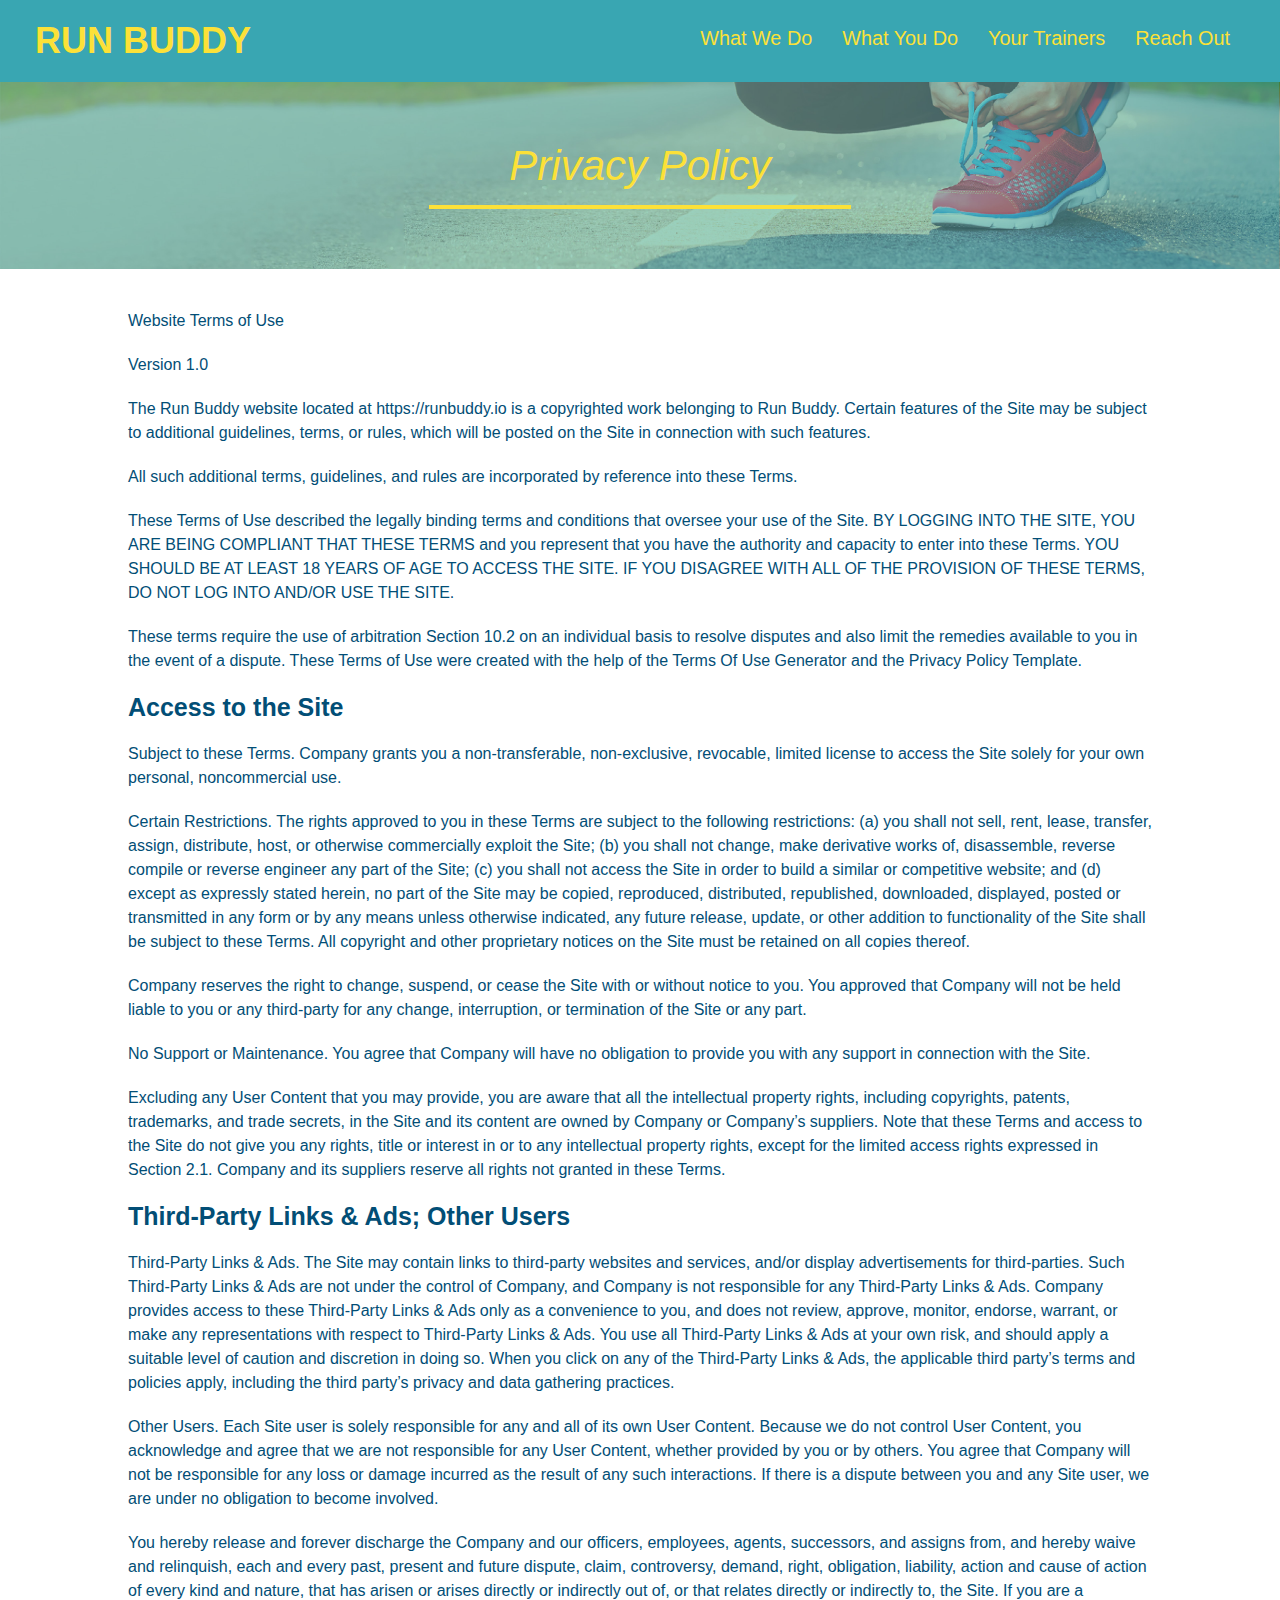
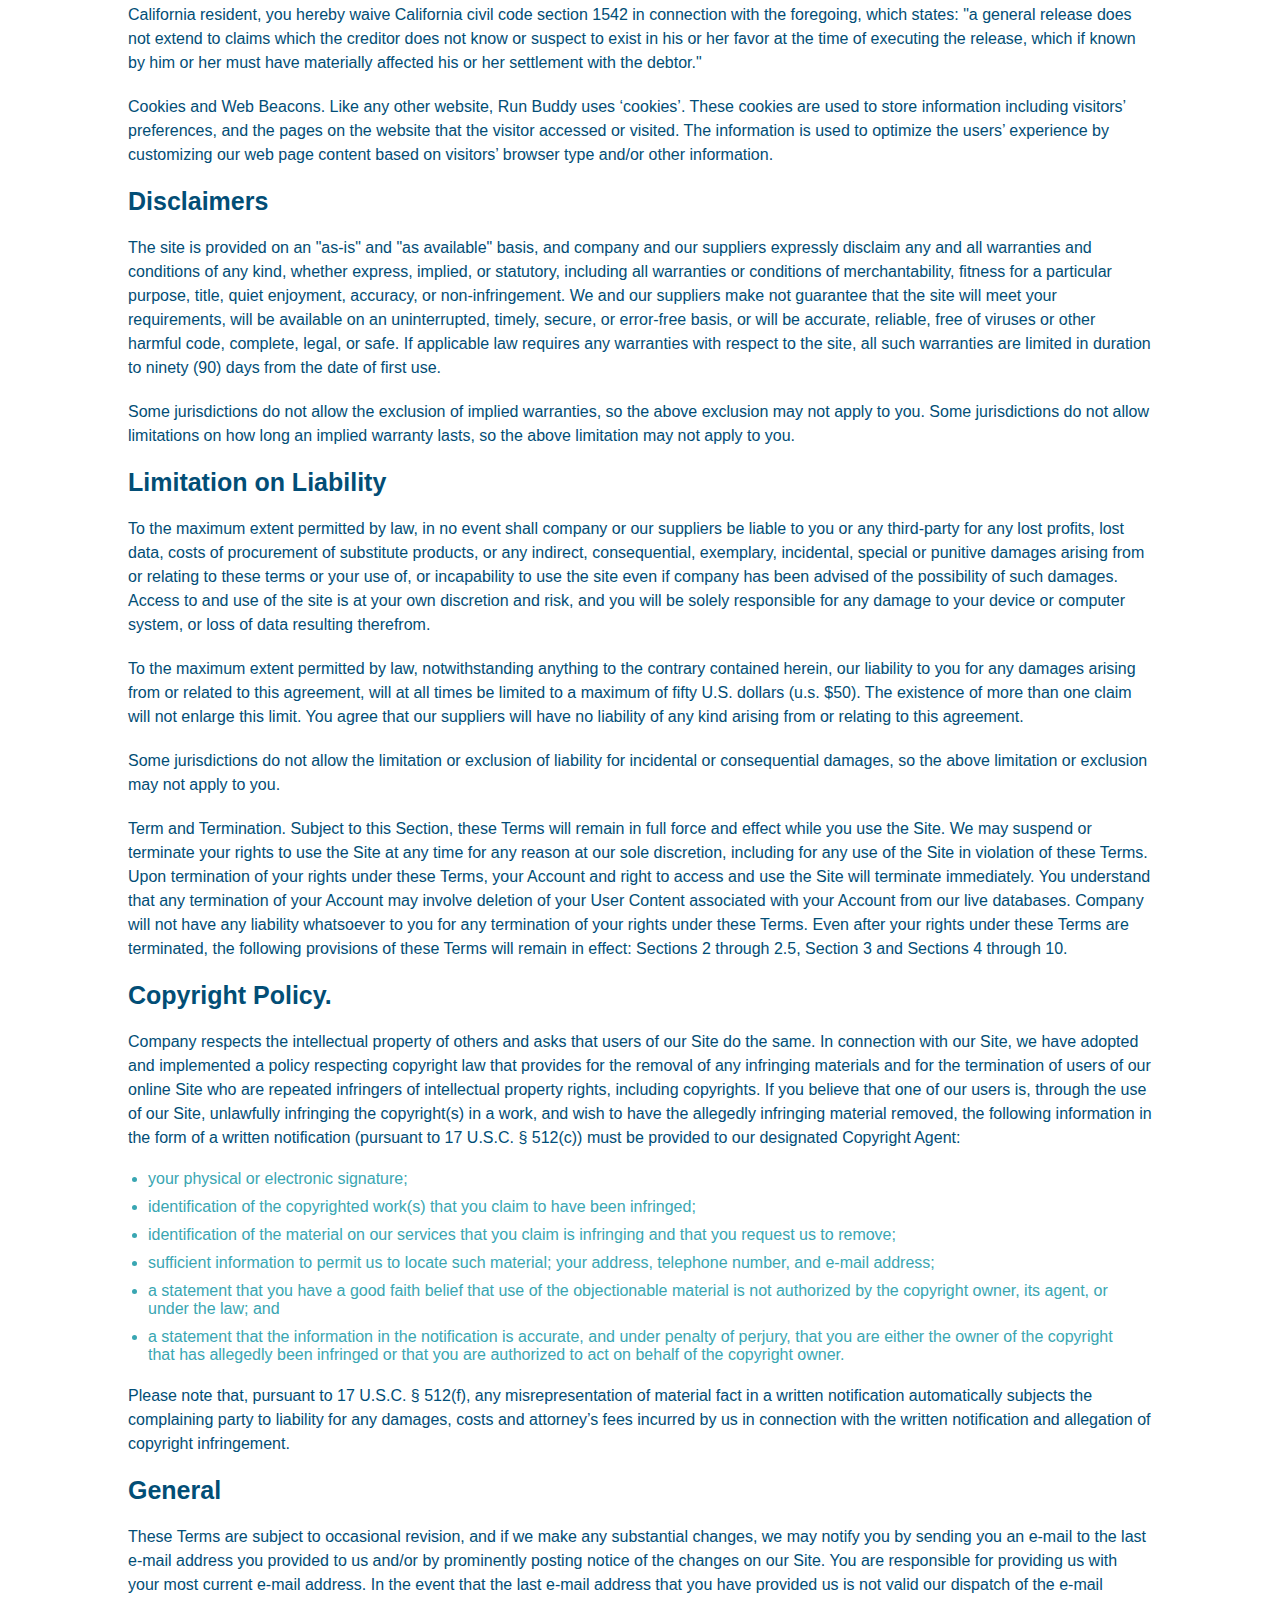
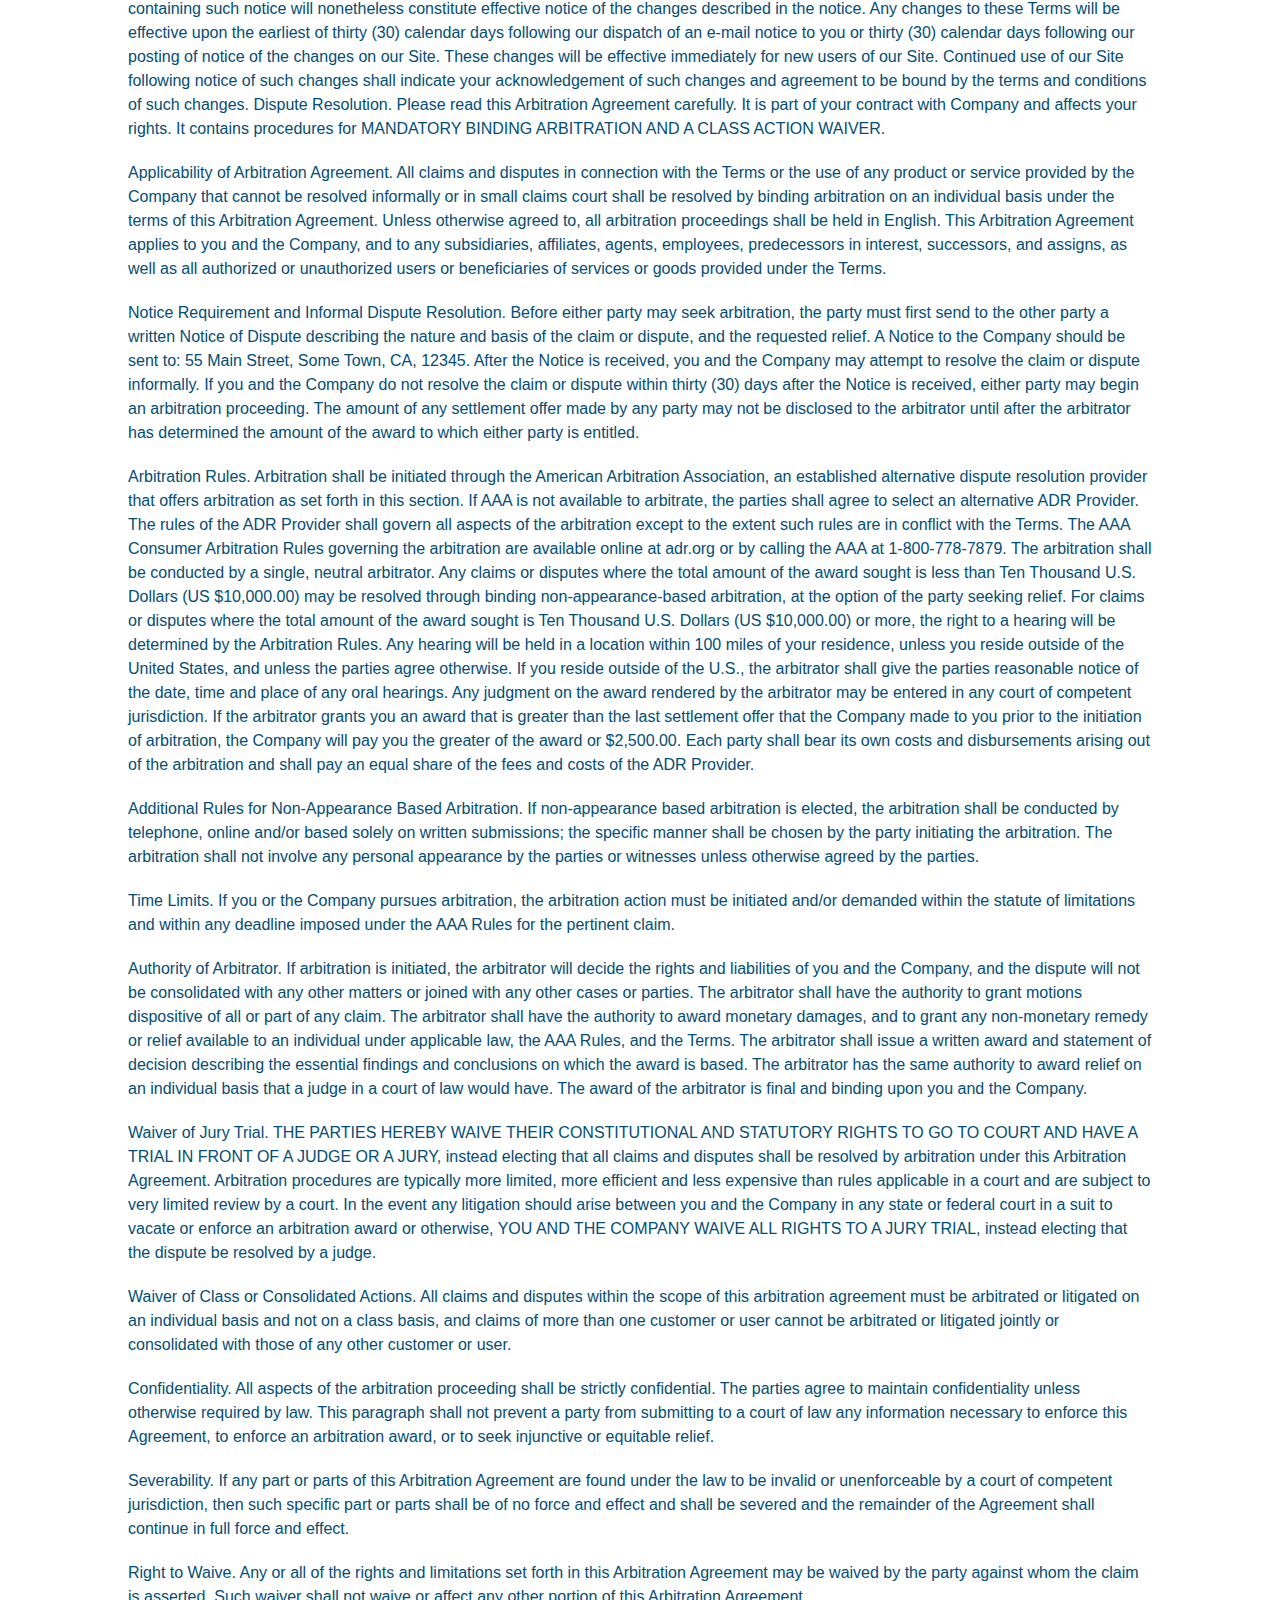
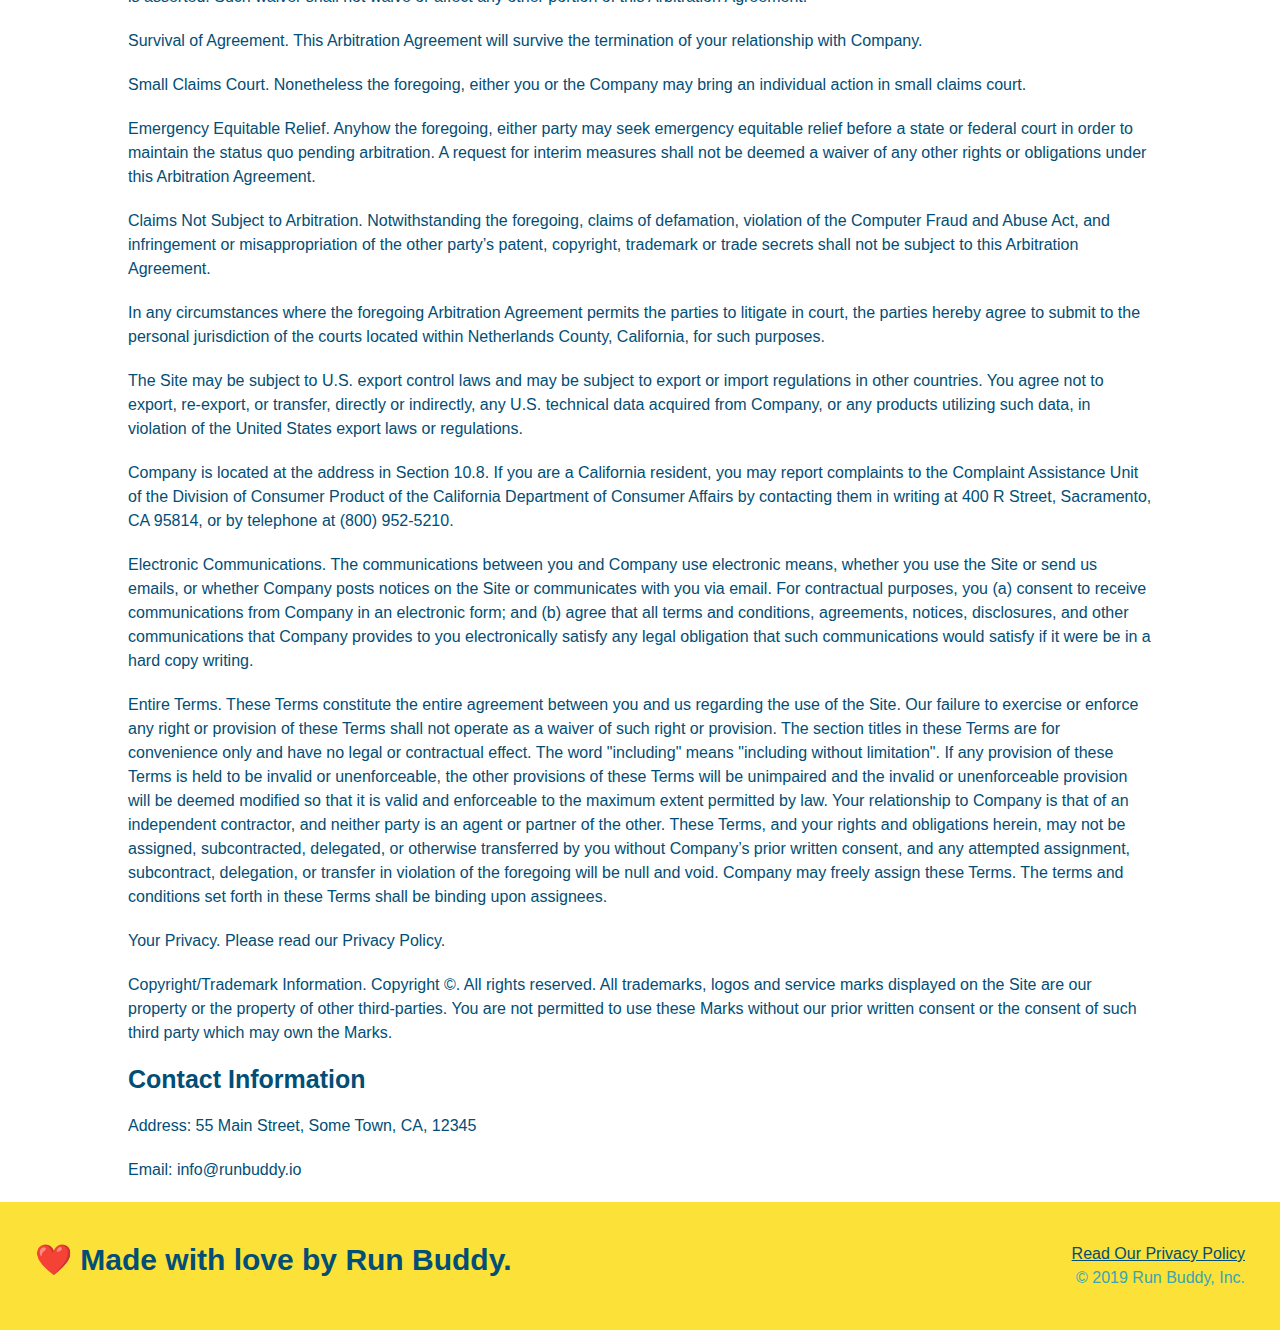
==== commit 31646aee: "2.3.5" ====
--- a/privacy-policy.html
+++ b/privacy-policy.html
@@ -2,6 +2,7 @@
 <html lang="en">
   <head>
     <meta charset="UTF-8" />
+    <meta name="viewport" content="width=device-width, initial-scale=1.0" />
     <link rel="stylesheet" href="./assets/css/style.css" />
     <link rel="stylesheet" href="./assets/css/secondary-styles.css" />
     <title>Run Buddy - Privacy Policy</title>
--- a/assets/css/style.css
+++ b/assets/css/style.css
@@ -15,11 +15,13 @@
 header {
   padding: 20px 35px;
   background-color: #39a6b2;
+  display: flex;
+  justify-content: space-between;
+  flex-wrap: wrap;
 }
 
 header h1 {
   font-weight: bold;
-  display: inline;
   margin: 0;
   font-size: 36px;
   color: #fce138;
@@ -31,18 +33,21 @@
 }
 
 header nav {
-  float: right;
   margin: 7px 0;
 }
 
-header nav ul li {
-  display: inline;
+header nav ul {
+  display: flex;
+  flex-wrap: wrap;
+  justify-content: space-between;
+  align-items: center;
+  list-style: none;
 }
 
 header nav ul li a {
-  margin: 0 30px;
+  padding: 10px 15px;
   font-weight: lighter;
-  font-size: 22px;
+  font-size: 1.55vw;
 }
 
 /* HEADER / NAVBAR STYLES END */
@@ -54,17 +59,20 @@
   background: #fce138;
   padding: 40px 35px;
   width: 100%;
+  display: flex;
+  flex-wrap: wrap;
+  justify-content: space-between;
 }
 
 footer h2 {
-  display: inline;
+ 
   color: #024e76;
   font-size: 30px;
   margin: 0;
 }
 
 footer div {
-  float: right;
+ 
   line-height: 1.5;
   text-align: right;
 }
@@ -84,19 +92,19 @@
   background-image: url('../images/hero-bg.jpg');
   background-size: cover;
   background-position: center;
-  position: relative;
-  height: 600px;
+ display: flex;
+ justify-content: center;
+ flex-wrap: wrap;
+ align-items: flex-start;
 }
 
 .hero-form {
   border: 3px solid #024e76;
   background-color: #fce138;
   padding: 20px;
-  width: 500px;
-  color: #024e76;
-  position: absolute;
-  bottom: 120px;
-  right: 140px;
+  color: #024e76;
+  width: 40%;
+  margin: 3.5%;
 }
 
 .hero-form h3 {
@@ -105,6 +113,21 @@
 }
 .hero-form p {
   margin: 5px 0 15px 0;
+}
+
+.hero-cta {
+  width: 35%;
+  text-align: right;
+  margin: 3.5%;
+  color: #fff;
+  font-size: 18px;
+  line-height: 1.2;
+}
+
+.hero-cta h2 {
+  font-style: italic;
+  font-size: 55px;
+  color: #fce138;
 }
 
 .form-input {
@@ -133,12 +156,13 @@
 
 /* SECTION TITLE STYLES START */
 .section-title {
-  font-size: 55px;
-  display: inline-block;
-  padding: 0 100px 20px 100px;
+  font-size: 48px;
   border-bottom: 3px solid;
-  margin-bottom: 35px;
-  color: #024e76;
+  color: #024e76;
+  padding-bottom: 20px;
+  text-align: center;
+  margin: 0 auto 35px auto;
+  width: 50%;
 }
 
 .primary-border {
@@ -151,9 +175,6 @@
 /* SECTION TITLE STYLES END */
 
 /* WHAT WE DO STYLES */
-.intro {
-  text-align: center;
-}
 
 .intro p {
   line-height: 1.7;
@@ -161,94 +182,128 @@
   width: 80%;
   margin: 0 auto;
   font-size: 20px;
+  text-align: center;
 }
 /* WHAT YOU DO STYLES END */
 
 
 /* WHAT YOU DO STYLES START */
-.steps { 
-  text-align: center;
-  background: #fce138;
-}
-
-.steps div {
-  margin-bottom: 80px;
-}
-
-.steps img {
-  width: 15%;
-  margin: 10px 0;
-} 
-
-.steps h3 {
+.step { 
+  margin: 50px auto;
+  padding-bottom: 50px;
+  width: 80%;
+  border-bottom: 1px solid #39a6b2;
+  display: flex;
+  flex-wrap: wrap;
+  align-items: center;
+  justify-content: space-between;
+}
+
+.steps {
+  background-color: #fce138;
+}
+
+.step h3 {
   color: #024e76;
   font-size: 46px;
-  margin-top: 10px;
-}
-
-.steps span {
-  font-size: 38px;
-}
-
-.steps p {
+  flex: 1 30%;
+}
+
+.step-info {
+  flex: 2 70%;
+  display: flex;
+  flex-wrap: wrap;
+  align-items: center;
+}
+
+.step-img{
+  flex: 1 12%;
+  margin-right: 20px;
+}
+
+.step-img img {
+  max-width:100%;
+}
+
+.step-text {
+  flex:12;
+}
+
+.step-text p {
   color: #39a6b2;
-  font-size: 23px;
+  font-size: 18px;
+}
+
+.step-text h4{
+  font-size: 26px;
+  line-height: 1.5;
+  color: #024e76;
 }
 /* WHAT YOU DO STYLES END */
 
 /* MEET THE TRAINERS START */
 .trainers {
-  text-align: center;
+  width: 100%;
+  margin: 0 auto;
+  display: flex;
+  flex-wrap: wrap;
+  justify-content: space-around;
 }
 
 .trainer {
-  width: 900px;
-  margin: 0 auto 30px auto;
+  margin: 0 auto 20px auto;
   background: #024e76;
   color: #fce138;
-  overflow: auto;
+  flex: 1;
 }
 
 .trainer img {
-  width: 35%;
-  float: left;
+  width: 100%;
 }
 
 .trainer-bio {
-  padding: 35px;
-  float: left;
-  width: 65%;
+  padding: 25px;
+  line-height: 1.3;
 }
 
 .trainer-bio h3 {
-  font-size: 32px;
-  margin-bottom: 8px;
+  font-size: 28px;
 }
 
 .trainer-bio h4 {
   font-weight: lighter;
-  font-size: 26px;
-  margin-bottom: 25px;
+  font-size: 22px;
+  margin-bottom: 15px;
 }
 
 .trainer-bio p {
   font-size: 17px;
-  line-height: 1.3;
+ 
 }
 /* TRAINER STYLES END */
 
 /* REACH OUT STYLES START */
 .contact {
-  text-align: center;
+
   background: #024e76;
 }
 
+.contact-info {
+  display: flex;
+  justify-content: space-between;
+  flex-wrap: wrap;
+}
+
+.contact-info > * {
+  flex: 1;
+  margin: 15px;
+}
+
 .contact h2 {
   color: #fce138;
 }
 
 .contact-info iframe {
-  width: 400px;
 height: 400px;
 }
 
@@ -258,7 +313,6 @@
   vertical-align: top;
   text-align: left;
   margin: 30px 0 0 60px;
-  color: white;
 }
 
 .contact-info h3 {
@@ -269,8 +323,29 @@
 .contact-info p, .contact-info address {
   margin: 20px 0;
   line-height: 1.5;
-  font-size: 20px;
+  font-size: 16px;
   font-style: normal;
+}
+
+.contact-form input, .contact-form textarea {
+  border: 1px solid #024e76;
+  display: block;
+  padding: 7px 15px;
+  font-size: 16px;
+  color: #024e76;
+  width: 100%;
+  margin-bottom: 15px;
+  margin-top: 5px;
+}
+
+.contact-form button {
+  width: 100%;
+  border: none;
+  background: #fce138;
+  color: #024e76;
+  text-align: center;
+  padding: 15px 0;
+  font-size: 16px;
 }
 
 .contact-info a {
@@ -287,4 +362,8 @@
 
 .text-right {
   text-align: right;
+}
+
+.flex-row {
+  display: flex;
 }